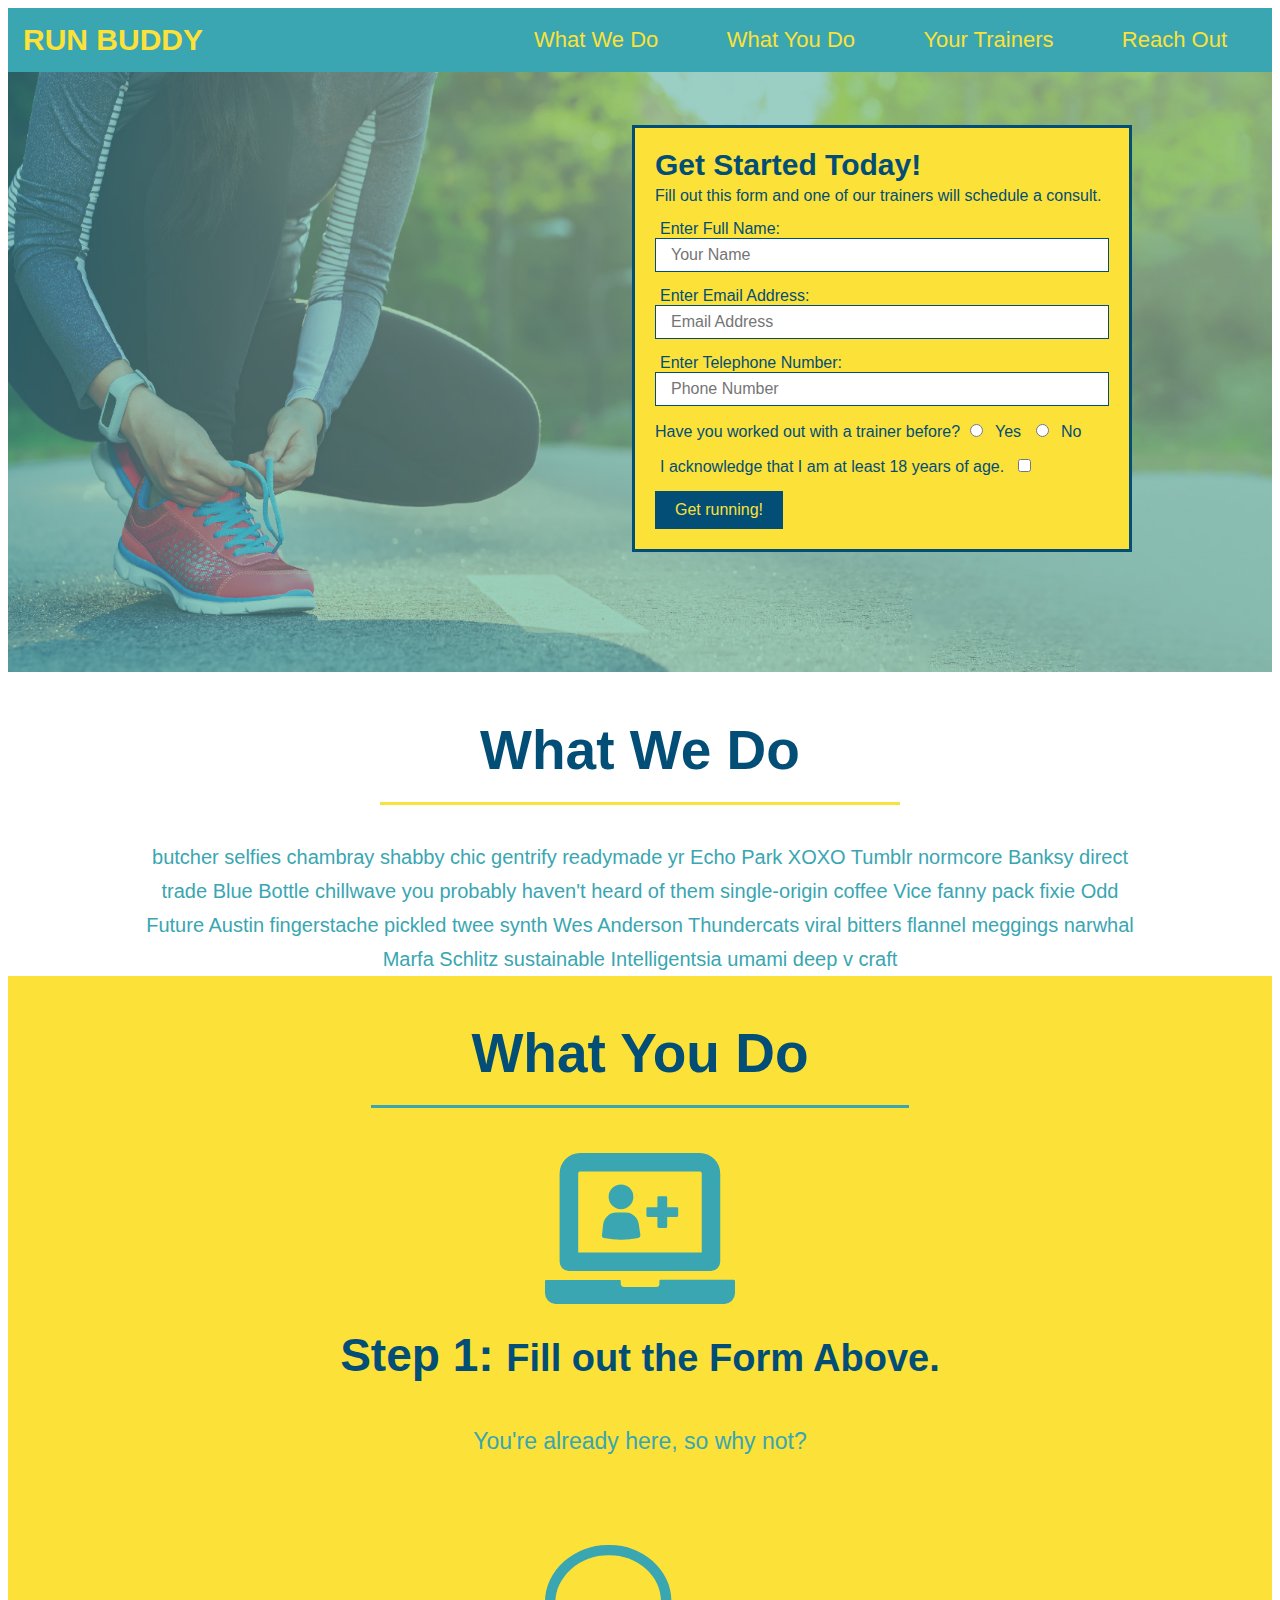
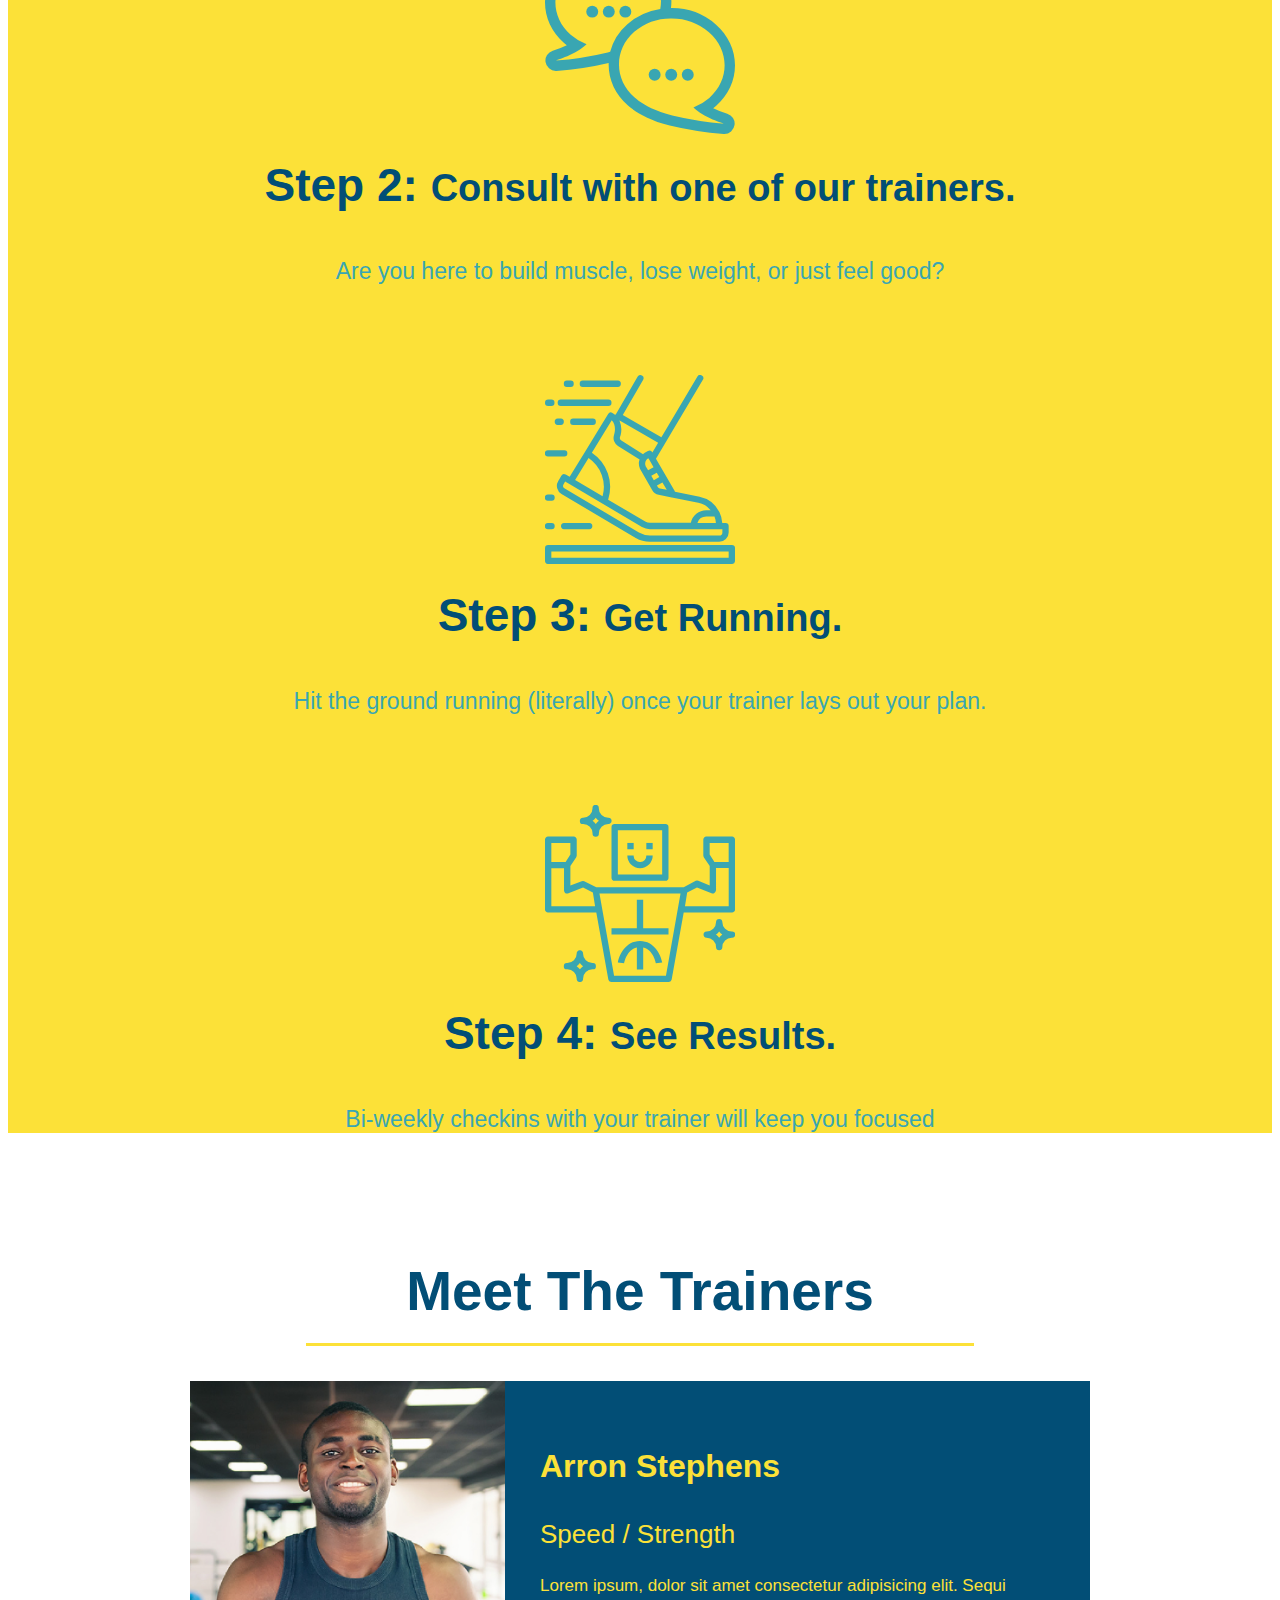
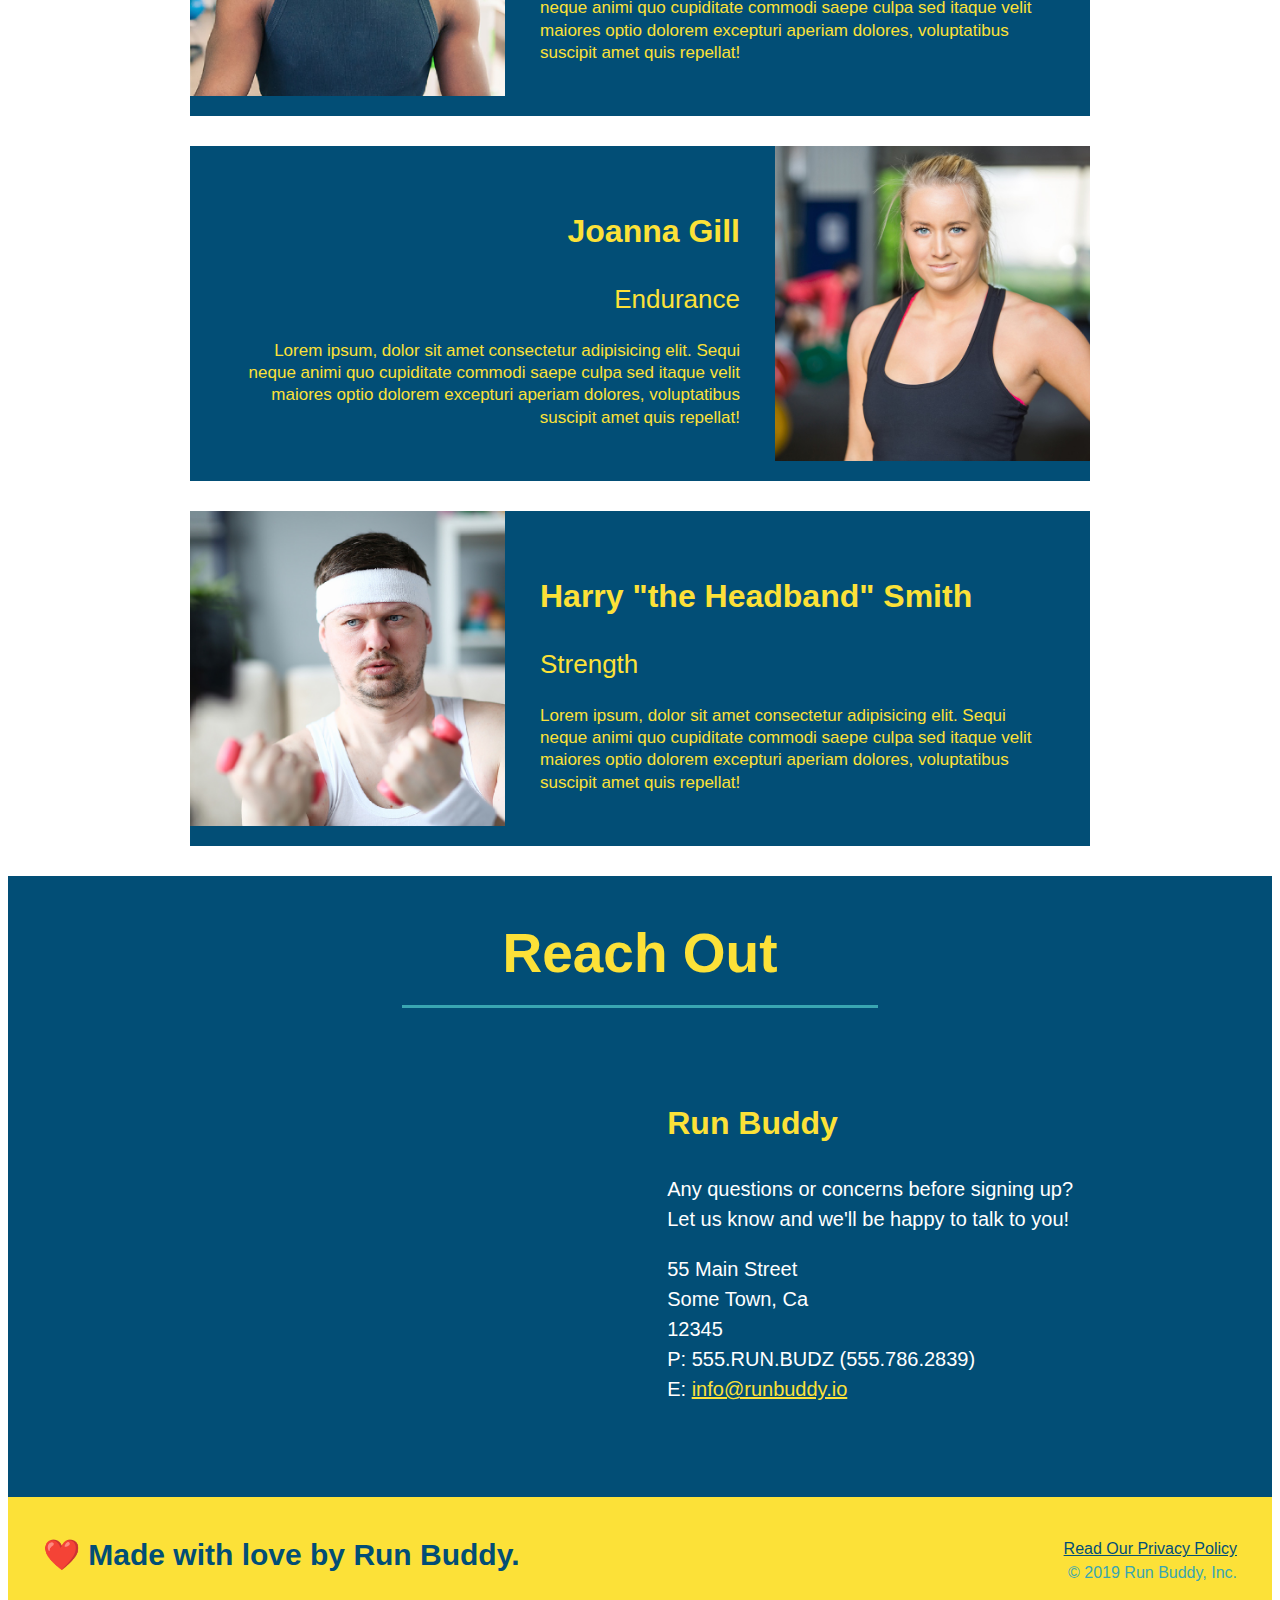
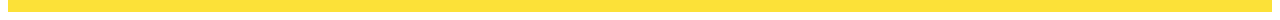
==== index.html @ fbb18bcc "privacy policy" ====
<!DOCTYPE html>
<html lang="en">
<head>
    <meta charset="UTF-8">
    <meta http-equiv="X-UA-Compatible" content="IE=edge">
    <meta name="viewport" content="width=device-width, initial-scale=1.0">
    <title>Eric's Webpage</title>
    <link rel="stylesheet" href="./assets/css/style.css" />
</head>
<body>
    <!-- navigation -->

<header>
    <a href="/"RUN BUDDY>RUN BUDDY</a>
    <nav><!-- Unordered list element -->
        <ul>
          <!-- List item element-->
          <li>
            <!-- Anchor element -->
            <a href="#what-we-do">What We Do</a>
          </li>
          <li>
            <a href="#what-you-do">What You Do</a>
          </li>
          <li>
            <a href="#your-trainers">Your Trainers</a>
          </li>
          <li>
            <a href="#reach-out">Reach Out</a>
          </li>
        </ul></nav>
  </header>
  
  <!-- hero/jumbotron -->
  <section class="hero">
    <div class="hero-form">
      <h3>Get Started Today!</h3>
      <p>Fill out this form and one of our trainers will schedule a consult.</p>
      <form>
        <label for="name">Enter Full Name:</label>
        <input type="text" placeholder="Your Name" name="name" id="name" class="form-input"/>

        <label for="email">Enter Email Address:</label>
        <input type="email" placeholder="Email Address" name="email" id="email" class="form-input"/>

        <label for="phone number">Enter Telephone Number:</label>
        <input type="tel" placeholder="Phone Number" name="phone" id="phone" class="form-input"/>
        <p>
          Have you worked out with a trainer before?
          <input type="radio" name="trainer-confirm" id="trainer-yes" />
          <label for="trainer-yes">Yes</label>
          <input type="radio" name="trainer-confirm" id="trainer-no" />
          <label for="trainer-no">No</label>
        </p>
        <p>
          <label for="checkbox">
            I acknowledge that I am at least 18 years of age.
          </label>
          <input type="checkbox" name="age-confirm" id="checkbox" />
        </p>
        <button type="submit">
          Get running!
        </button>
      </form>
    </div>
  </section>
  
  <!-- "what we do" section -->
  <section id="what-we-do" class="intro">
    <h2 class="section-title primary-border">What We Do</h2>
    <p>
      butcher selfies chambray shabby chic gentrify readymade yr Echo Park XOXO Tumblr normcore Banksy direct trade Blue Bottle chillwave you probably haven't heard of them single-origin coffee Vice fanny pack fixie Odd Future Austin fingerstache pickled twee synth Wes Anderson Thundercats viral bitters flannel meggings narwhal Marfa Schlitz sustainable Intelligentsia umami deep v craft
    </p>
  </section>
  
  <!-- "what you do" section -->
  <section id="what-you-do" class="steps">
    <h2 class="section-title secondary-border">What You Do</h2>
    <div>
      <img src="images/step-1.svg" alt=""/>
      <h3>Step 1: <span>Fill out the Form Above.</span></h3>
      <p>You're already here, so why not?</p>
    </div>
    <div>
      <img src="images/step-2.svg" alt=""/>
      <h3>Step 2: <span>Consult with one of our trainers.</span></h3>
      <p>Are you here to build muscle, lose weight, or just feel good?</p>
    </div>
    <div>
      <img src="images/step-3.svg" alt=""/>
      <h3>Step 3: <span>Get Running.</span></h3>
      <p>Hit the ground running (literally) once your trainer lays out your plan.</p>
    </div>
    <div>
      <img src="images/step-4.svg" alt=""/>
      <h3>Step 4: <span>See Results.</span></h3>
      <p>Bi-weekly checkins with your trainer will keep you focused</p>
    </div>
  </section>
  
  <!-- "meet the trainers" section -->
  <section id="your-trainers" class="trainers">
    <h2 class="section-title primary-border">
      Meet The Trainers</h2>
    <article class="trainer">
      <img src="images/trainer-1.jpg" alt="Arron Stephens in his workout clothes, ready to pump iron" />
      <div class="trainer-bio text-left">
        <h3>Arron Stephens</h3>
        <h4>Speed / Strength</h4>
        <p>
          Lorem ipsum, dolor sit amet consectetur adipisicing elit. Sequi neque animi quo cupiditate commodi saepe culpa sed
      itaque velit maiores optio dolorem excepturi aperiam dolores, voluptatibus suscipit amet quis repellat!
        </p>
      </div>
    </article>
    <article class="trainer">
      <div class="trainer-bio text-right">
        <h3>Joanna Gill</h3>
        <h4>Endurance</h4>
        <p>
          Lorem ipsum, dolor sit amet consectetur adipisicing elit. Sequi neque animi quo cupiditate commodi saepe culpa sed
      itaque velit maiores optio dolorem excepturi aperiam dolores, voluptatibus suscipit amet quis repellat!
        </p>
      </div>
      <img src="images/trainer-2.jpg" alt="Joanna Gill cooling off after a workout" />
    </article>
    <article class="trainer">
      <img src="images/trainer-3.jpg" alt="Harry Smith wearing a headband and lifting comically small pink weights" />
      <div class="trainer-bio text-left">
      <h3>Harry "the Headband" Smith</h3>
      <h4>Strength</h4>
      <p>
        Lorem ipsum, dolor sit amet consectetur adipisicing elit. Sequi neque animi quo cupiditate commodi saepe culpa sed
      itaque velit maiores optio dolorem excepturi aperiam dolores, voluptatibus suscipit amet quis repellat!
      </p>
      </div>
    </article>
  </section>
  
  <!-- "reach out" section -->
  <section id="reach-out" class="contact">
    <h2 class="section-title secondary-border">Reach Out</h2>
    <div class="contact-info">
      <iframe src="https://www.google.com/maps/embed?pb=!1m18!1m12!1m3!1d3504.276424133802!2d-81.20638309999997!3d28.561461000000005!2m3!1f0!2f0!3f0!3m2!1i1024!2i768!4f13.1!3m3!1m2!1s0x88e767cd6a13a833%3A0x31d372b632e8027b!2s1300%20Alana%20Dr%2C%20Orlando%2C%20FL%2032828!5e0!3m2!1sen!2sus!4v1624407797059!5m2!1sen!2sus" width="400" height="400" style="border:0;" allowfullscreen="" loading="lazy"></iframe>
      <div>
        <h3>Run Buddy</h3>
        <p>Any questions or concerns before signing up?
          <br />
        Let us know and we'll be happy to talk to you!
        </p>
        <address>
          55 Main Street <br />
          Some Town, Ca <br />
          12345 <br />
          P: 555.RUN.BUDZ (555.786.2839)<br />
          E: <a href="mailto:info@runbuddy.io">info@runbuddy.io</a>
          <br />
        </address>
      </div>
    </div>
  </section>
  
  <!-- footer -->
  <footer>
    <h2>❤️ Made with love by Run Buddy.</h2>
    <div>
      <a href="./privacy-policy.html">Read Our Privacy Policy</a><br />
      &copy; 2019 Run Buddy, Inc.
    </div>
  </footer>
</body>
</html>
---- assets/css/style.css ----
* {
  margin 0;
  padding 0;
  box-sizing: border-box; 
}
body {
    /* more on this crazy alphanumerical value in a minute! */
    color: #39a6b2;
    font-family: Helvetica, Arial, sans-serif;
  }
  header {
    background-color: #39a6b2;
    font-weight: bold;
    padding: 15px;
    font-size: 30px;
  }
  header h1 {
    font-weight: bold;
    font-size: 36px;
    color: #fce138;
    margin: 0;
    display: inline;
  }
  
  header a {
    text-decoration: none;
    color: #fce138;
  }
  header nav {
    float: right;
    margin: -33px 0;
    font-weight: lighter;
  }
  header nav ul li {
    display: inline;
  }
  header nav ul li a {
    margin: 0 30px;
    font-weight: lighter;
    font-size: 22px;
  }
  footer {
    background: #fce138;
    width: 100%;
    padding: 40px 35px;
  }
  footer h2 {
    display: inline;
    color: #024e76;
    font-size: 30px;
    margin 0;
  }
  footer div {
    float: right;
    line-height: 1.5;
    text-align: right;
  }
  footer a{
    color: #024e76
  }
  .hero {
    background-image: url("../../images/hero-bg.jpeg");
    height: 600px;
    background-size: cover;
    background-position: center;
    position: relative;
  }
  .hero-secondary {
    margin: 20px;
    background-color: black;
    font-size: 20px;
    color: red;
  }
  .hero-form {
    background-color: #fce138;
    padding: 20px;
    width: 500px;
    color: #024e76;
    border-style: solid;
    border-width: 3px;
    border-color: #024e76;
    position: absolute;
    bottom: 120px;
    right: 140px;
  }
  .hero-form h3 {
    font-size: 30px;
    margin: 0;
  }
  .hero-form p {
    margin: 5px 0 15px 0;
  }
  .form-input {
    border: 1px solid #024e76;
    display: block;
    padding: 7px 15px;
    font-size: 16px;
    color: #024e76;
    width: 100%;
    margin-bottom: 15px;
  }
  .hero-form label {
    margin: 0 5px;
  }
  .hero-form button {
    color: #fce138;
    background-color: #024e76;
    border: none;
    padding: 10px 20px;
    font-size: 16px;
  }
  .intro {
    text-align: center;
  }
  
  .intro p {
    margin: 0 auto;
    line-height: 1.7;
    color: #39a6b2;
    width: 80%;
    font-size: 20px;
  }
  .steps { 
    background: #fce138;
    text-align: center;
  }
  
  .section-title {
    font-size: 55px;
    color: #024e76;
    margin-bottom: 35px;
    padding: 0 100px 20px 100px;
    display: inline-block;
    border-bottom: 3px solid;
  }
  
  .primary-border {
    border-color: #fce138;
  }
  
  .secondary-border {
    border-color: #39a6b2;
    
  }
  .steps div {
    margin-bottom: 80px;
  }
  .steps img {
    width: 15%;
    margin: 10px 0;
  }
  .steps h3 {
    color: #024e76;
    font-size: 46px;
    margin-top: 10px;
  }
  .steps p {
    color: #39a6b2;
    font-size: 23px;
  }
  .steps span {
    font-size: 38px;
  }
  .trainers {
    text-align: center;
  }
  .trainer {
    width: 900px;
    background: #024e76;
    color: #fce138;
    overflow: auto;
    margin: 0 auto 30px auto;
  }
  .trainer img {
    width: 35%;
    float:left;
  }
  .trainer-bio {
    padding: 35px;
    float: left;
    width: 65%;
  }
  .text-left {
    text-align: left;
  }
  .text-right {
    text-align: right;
  }
  .trainer-bio h3 {
    font-size: 32px;
    margin-bottom: 8px;
  }
  .trainer-bio h4 {
    font-weight: lighter;
    font-size: 26px;
    margin-bottom: 25px;
  }
  .trainer-bio p {
    font-size: 17px;
    line-height: 1.3;
  }
  .contact {
    background-color: #024e76;
    text-align: center;
    padding-bottom: 50px;
    
  }
  .contact h2 {
    color:#fce138;
  }
  .contact-info iframe {
    width: 400px;
    height: 400px;
  }
  .contact-info div {
    width: 410px;
    display: inline-block;
    vertical-align: top;
    text-align: left;
    margin: 30px 0 0 60px;
    color: white;
  }
  .contact-info h3 {
    color: #fce138;
    font-size: 32px;
  }
  .contact-info p, .contact-info address {
    margin: 20px 0;
    line-height: 1.5;
    font-size: 20px;
    font-style: normal;
  }
  .contact-info a {
    color:#fce138
  }
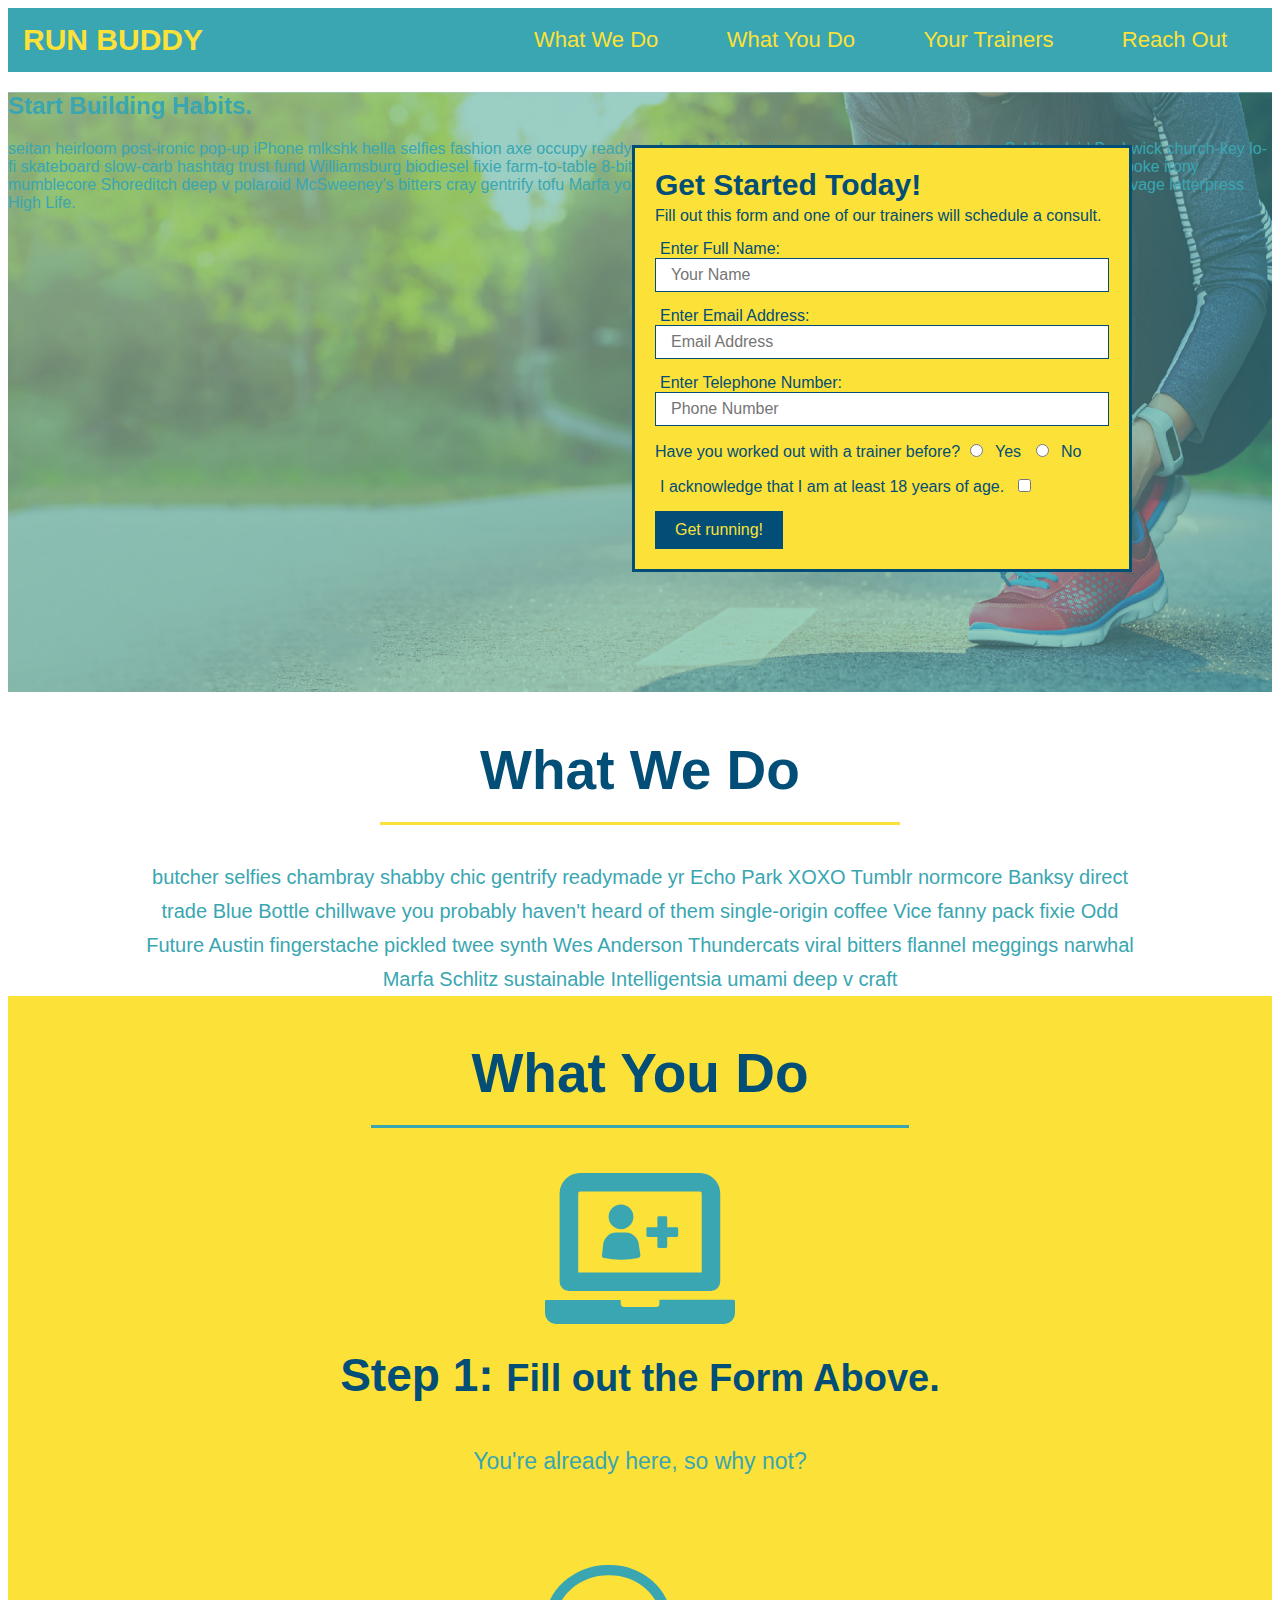
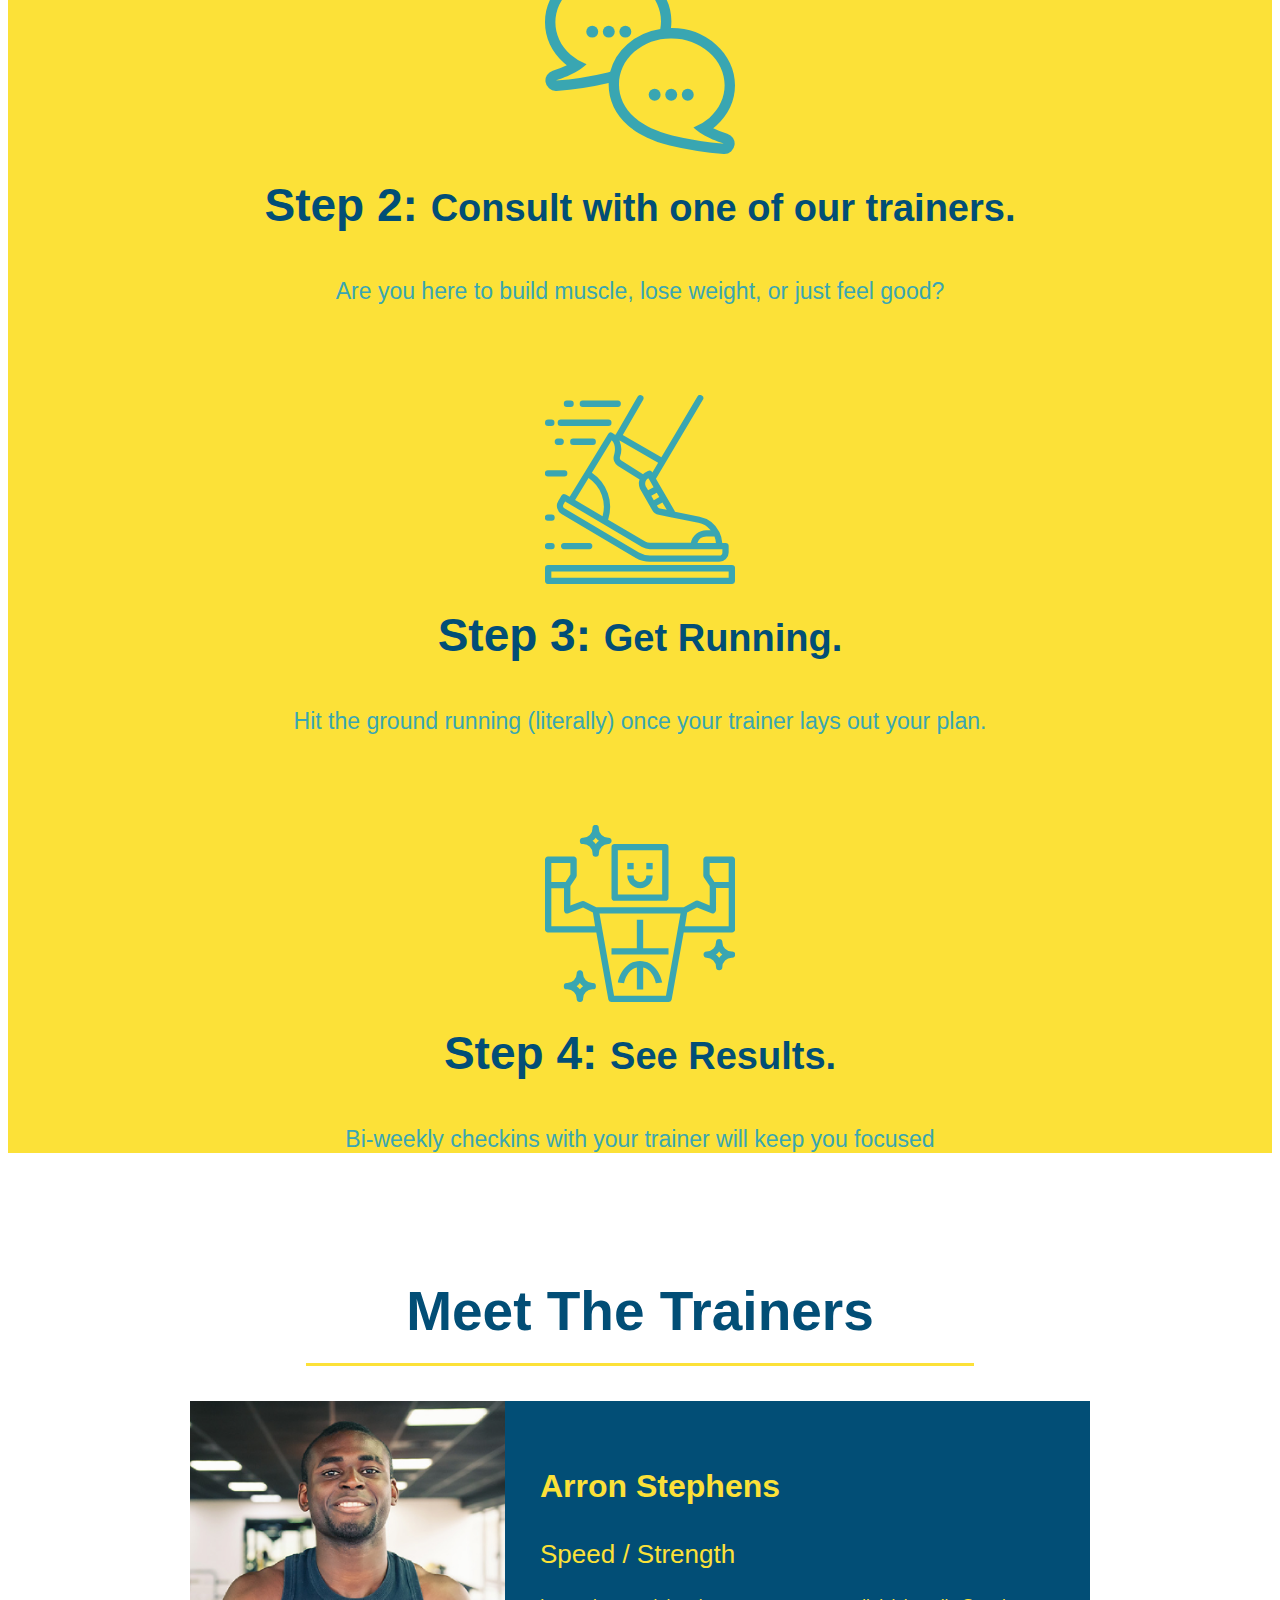
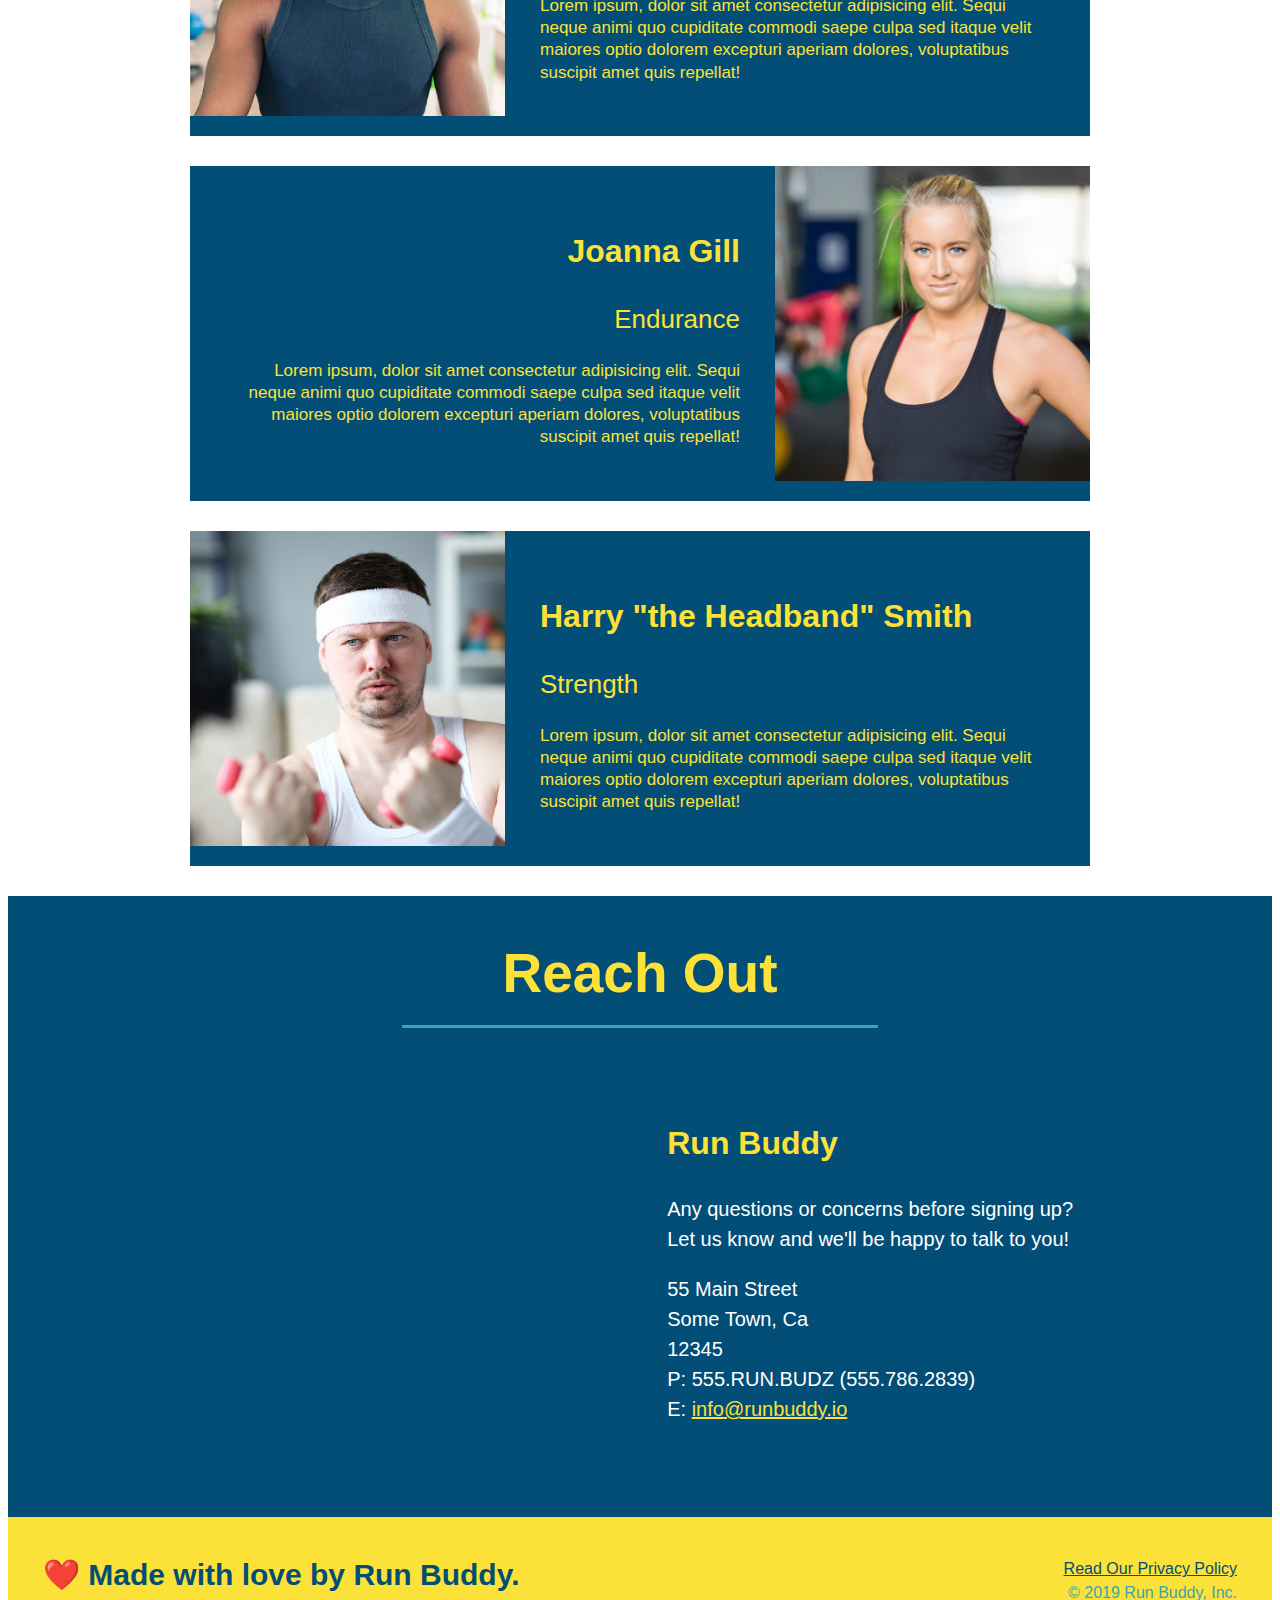
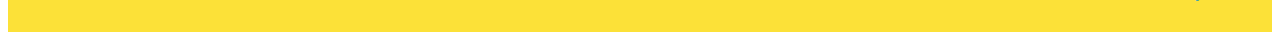
==== commit 33ae15bb: "add content to hero, replace image" ====
--- a/index.html
+++ b/index.html
@@ -33,6 +33,11 @@
   
   <!-- hero/jumbotron -->
   <section class="hero">
+    <div>
+      <h2>Start Building Habits.</h2>
+      <p>seitan heirloom post-ironic pop-up iPhone mlkshk hella selfies fashion axe occupy readymade put a bird on it messenger bag Wes Anderson Schlitz plaid Bushwick church-key lo-fi skateboard slow-carb hashtag trust fund Williamsburg biodiesel fixie farm-to-table 8-bit banjo XOXO Banksy chillwave bicycle rights retro cliche tattooed bespoke irony mumblecore Shoreditch deep v polaroid McSweeney's bitters cray gentrify tofu Marfa you probably haven't heard of them yr banh mi asymmetrical art party selvage letterpress High Life.</p>
+    </div>
+
     <div class="hero-form">
       <h3>Get Started Today!</h3>
       <p>Fill out this form and one of our trainers will schedule a consult.</p>
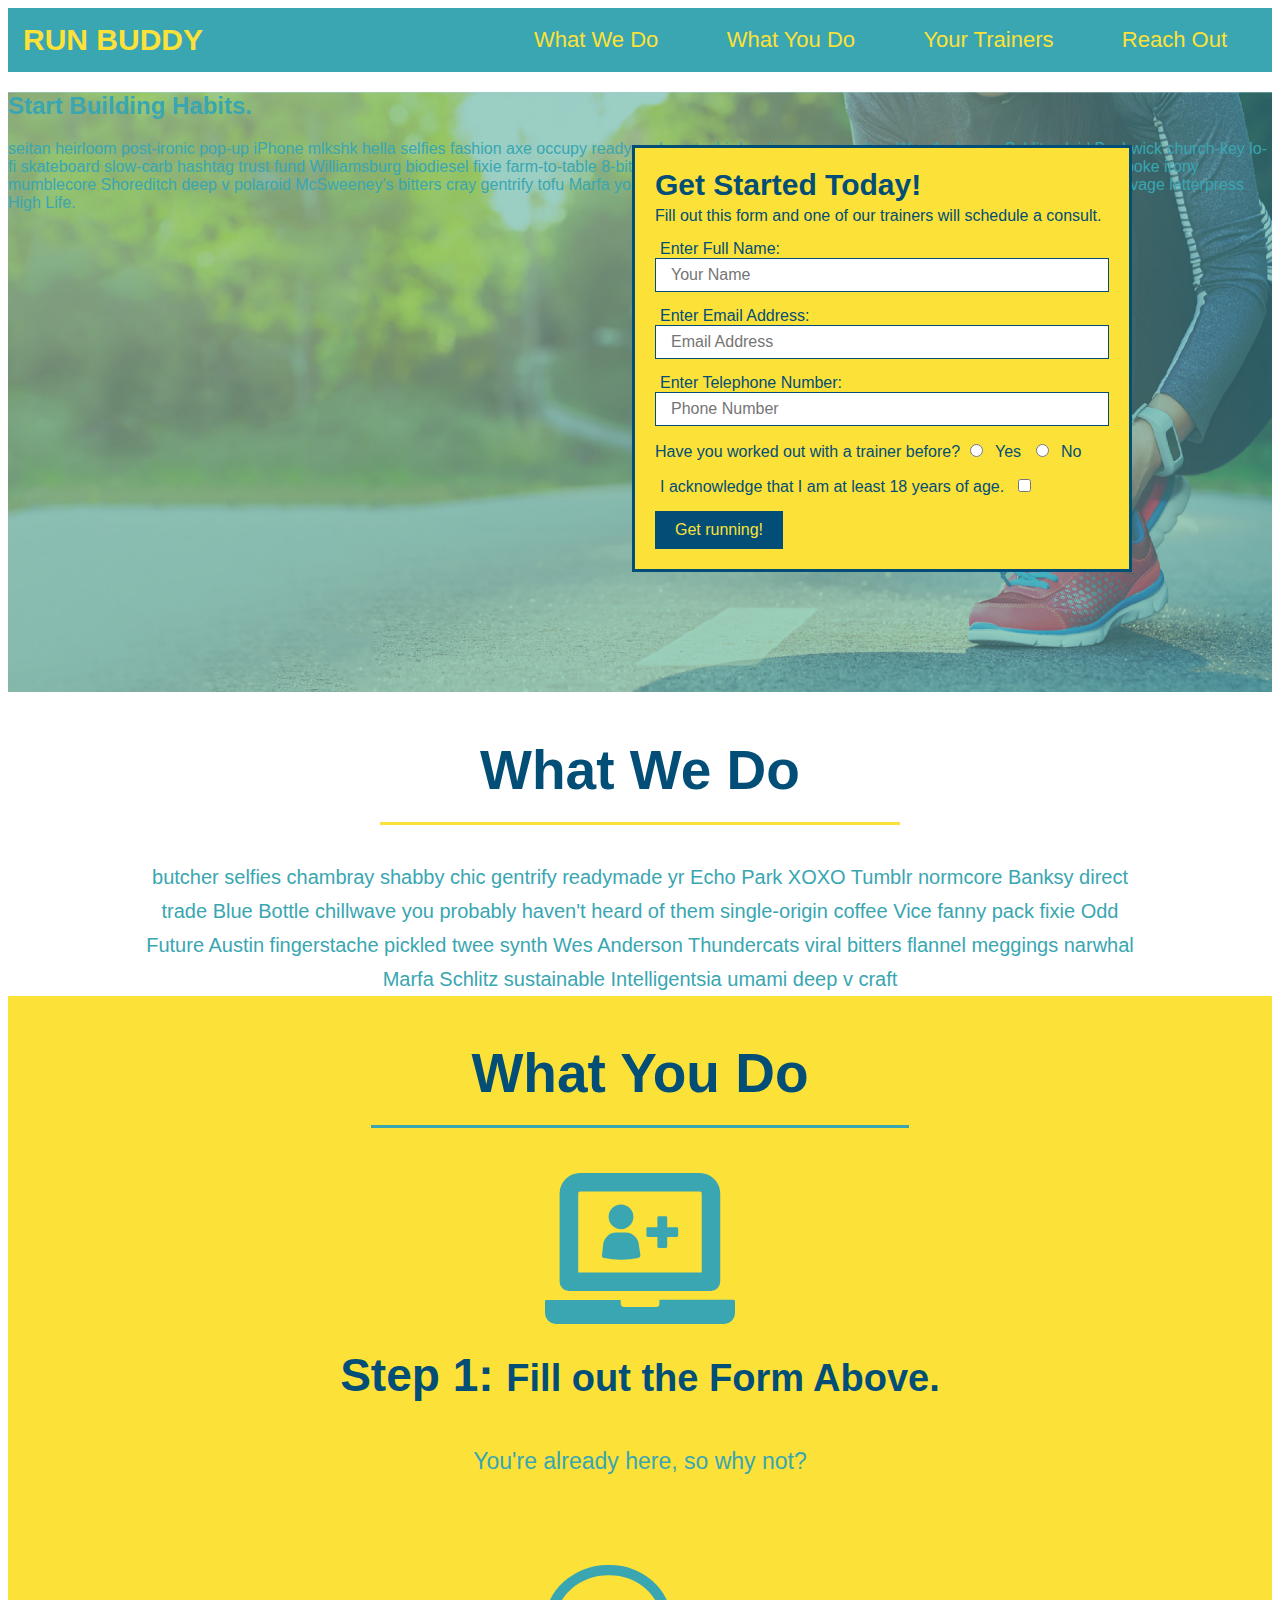
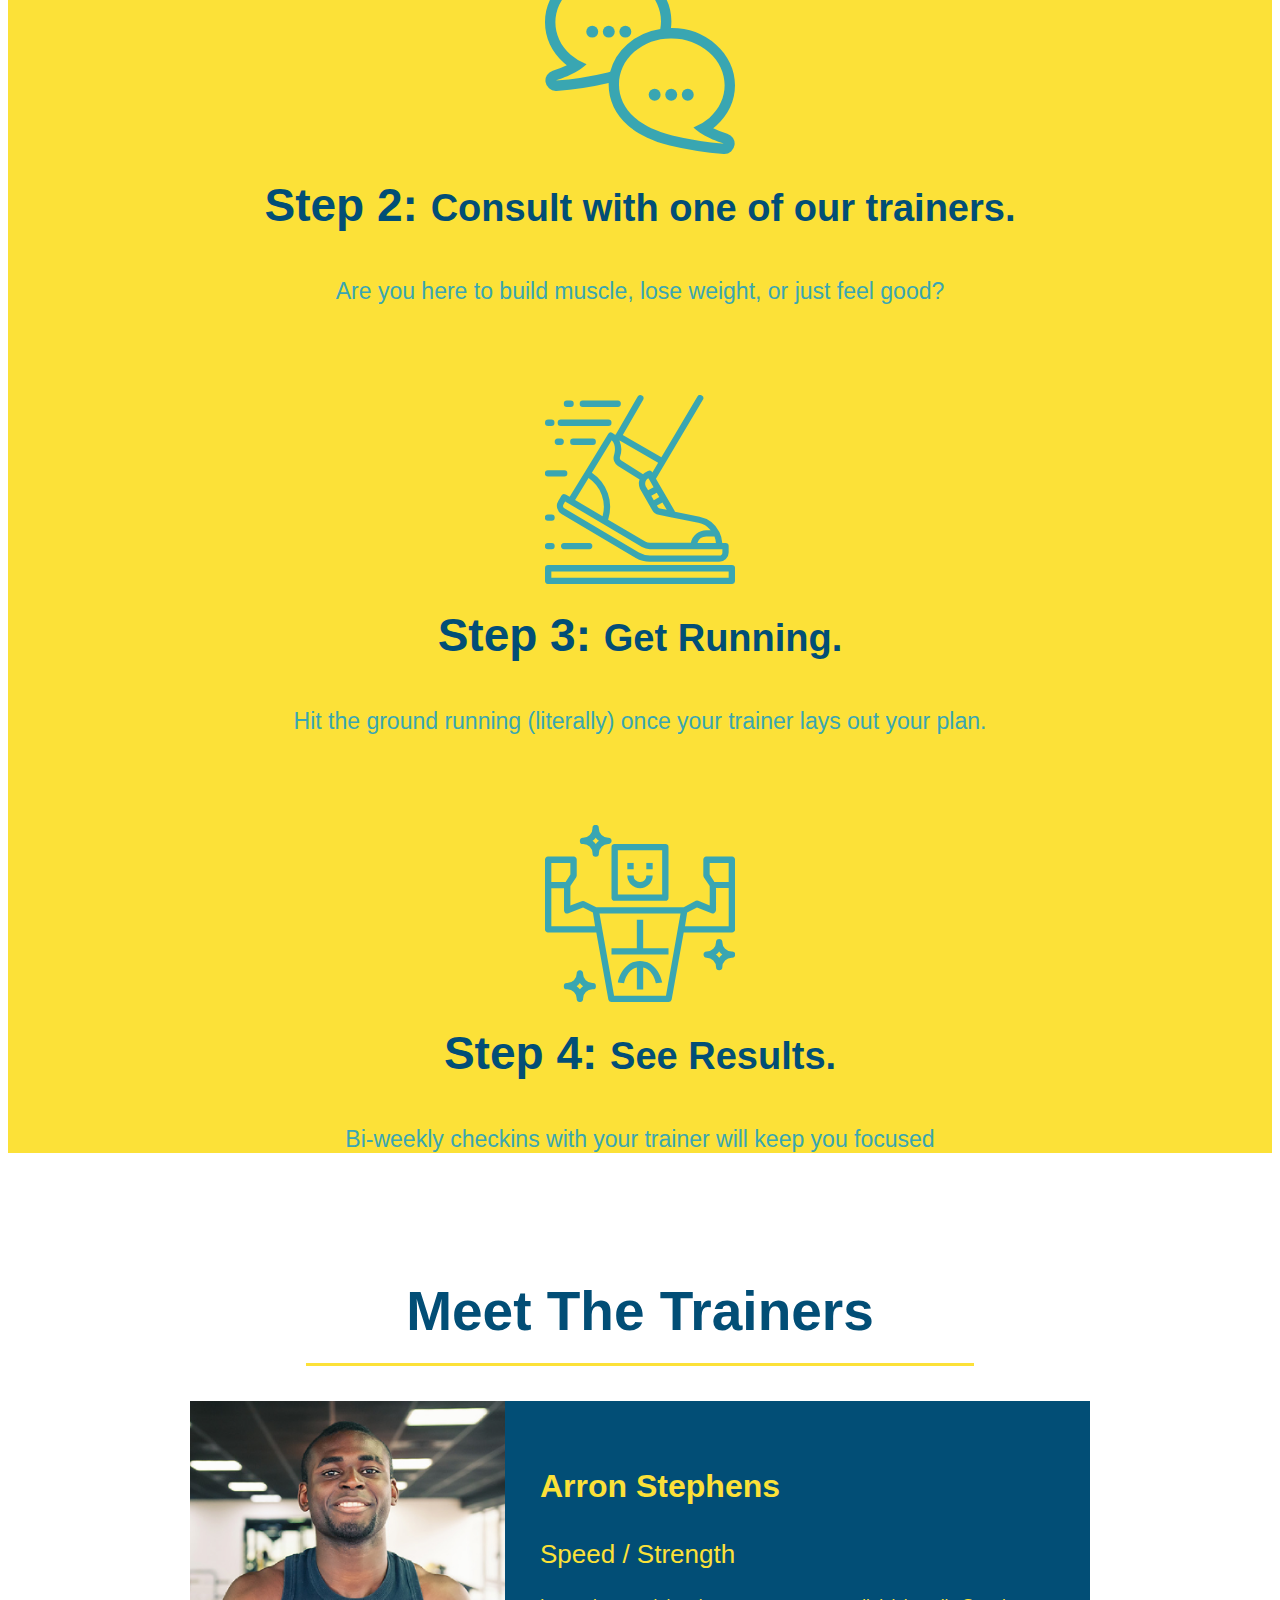
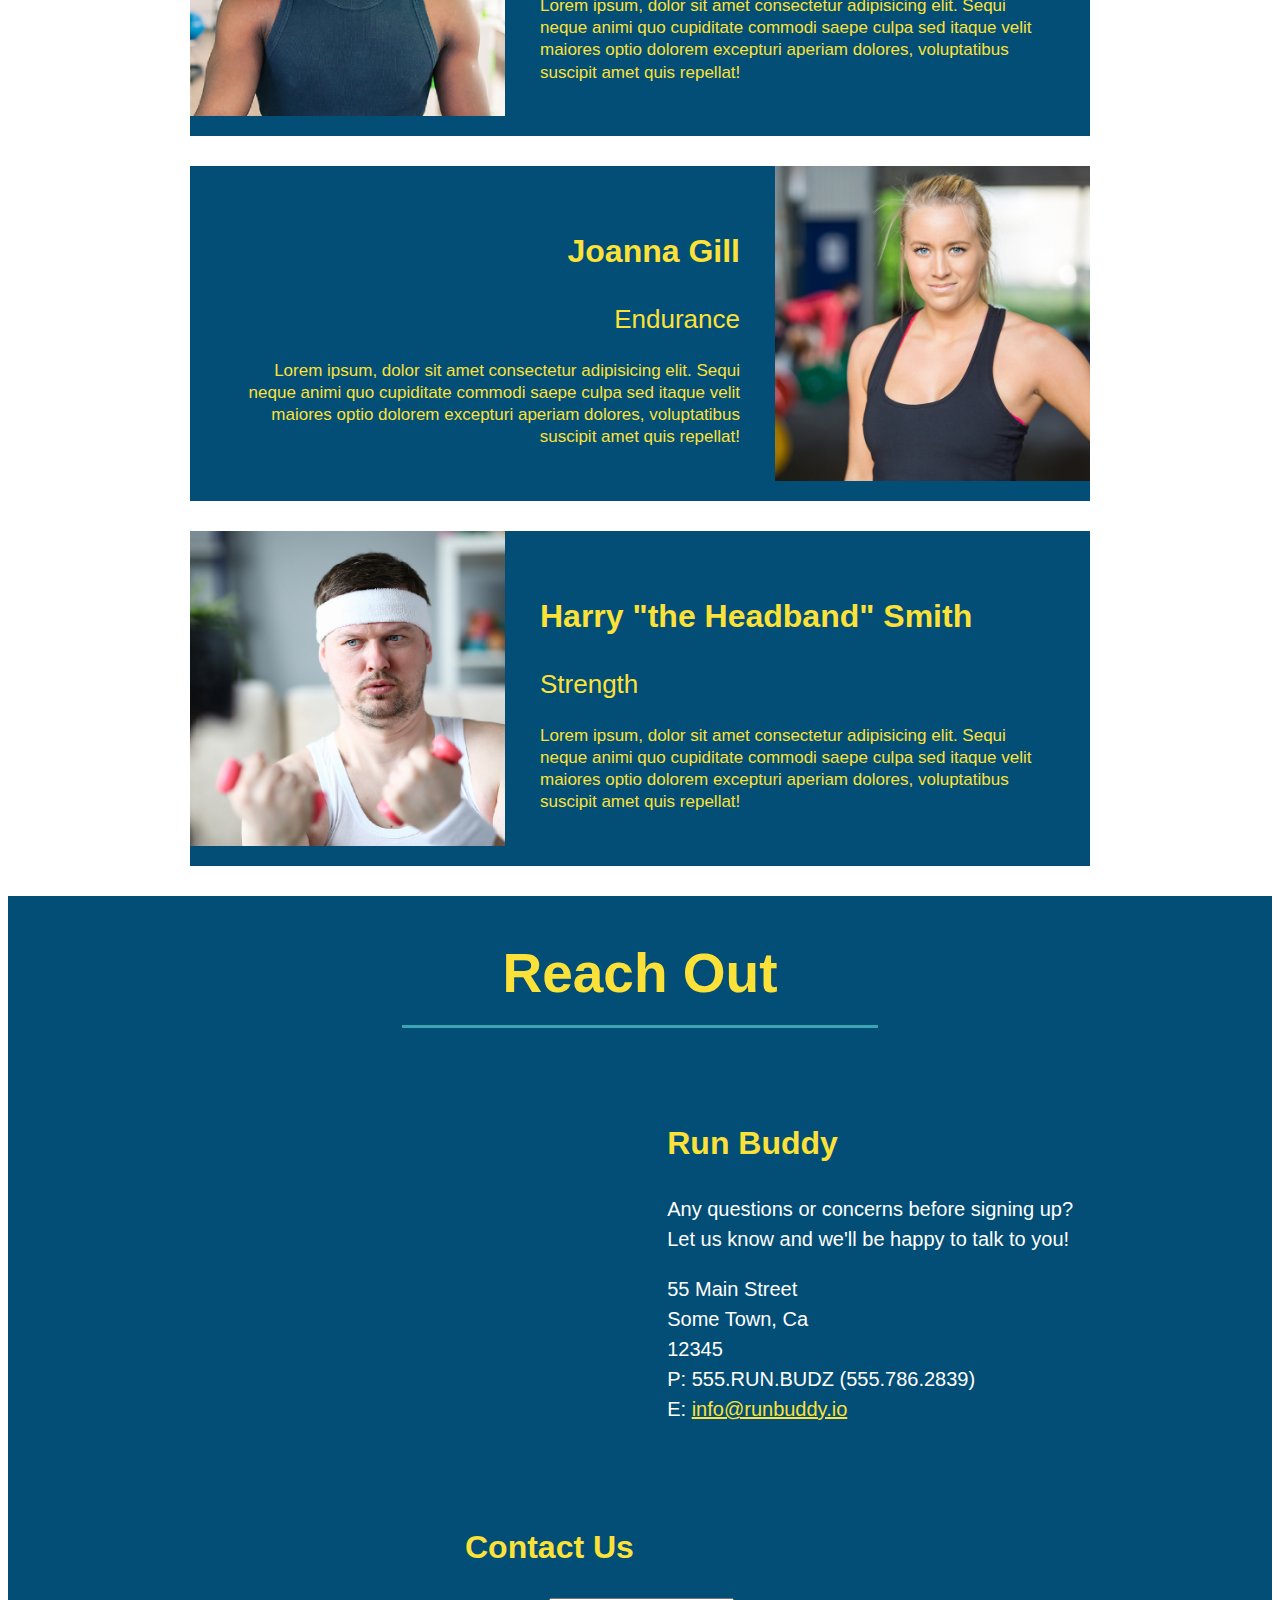
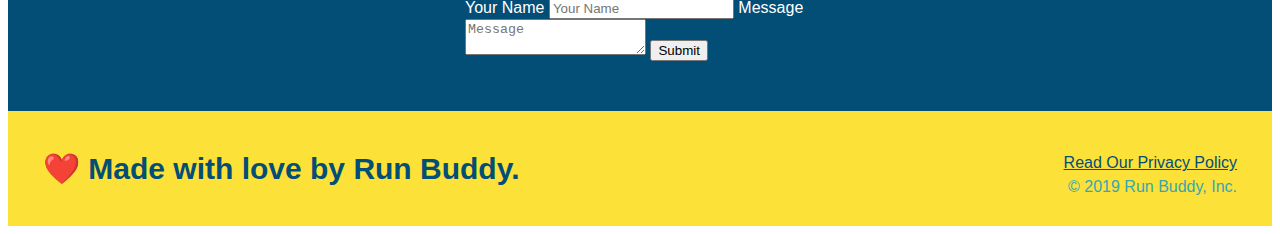
==== commit 675f4587: "add contact form" ====
--- a/index.html
+++ b/index.html
@@ -162,6 +162,16 @@
           <br />
         </address>
       </div>
+      <div class="contact-form">
+        <h3>Contact Us</h3>
+        <form>
+          <label for="contact-name">Your Name</label>
+          <input type="text" id="contact-name" placeholder="Your Name" />
+          <label for="contact-message">Message</label>
+          <textarea id="contact-message" placeholder="Message"></textarea>
+          <button type="submit">Submit</button>
+        </form>
+      </div>
     </div>
   </section>
   
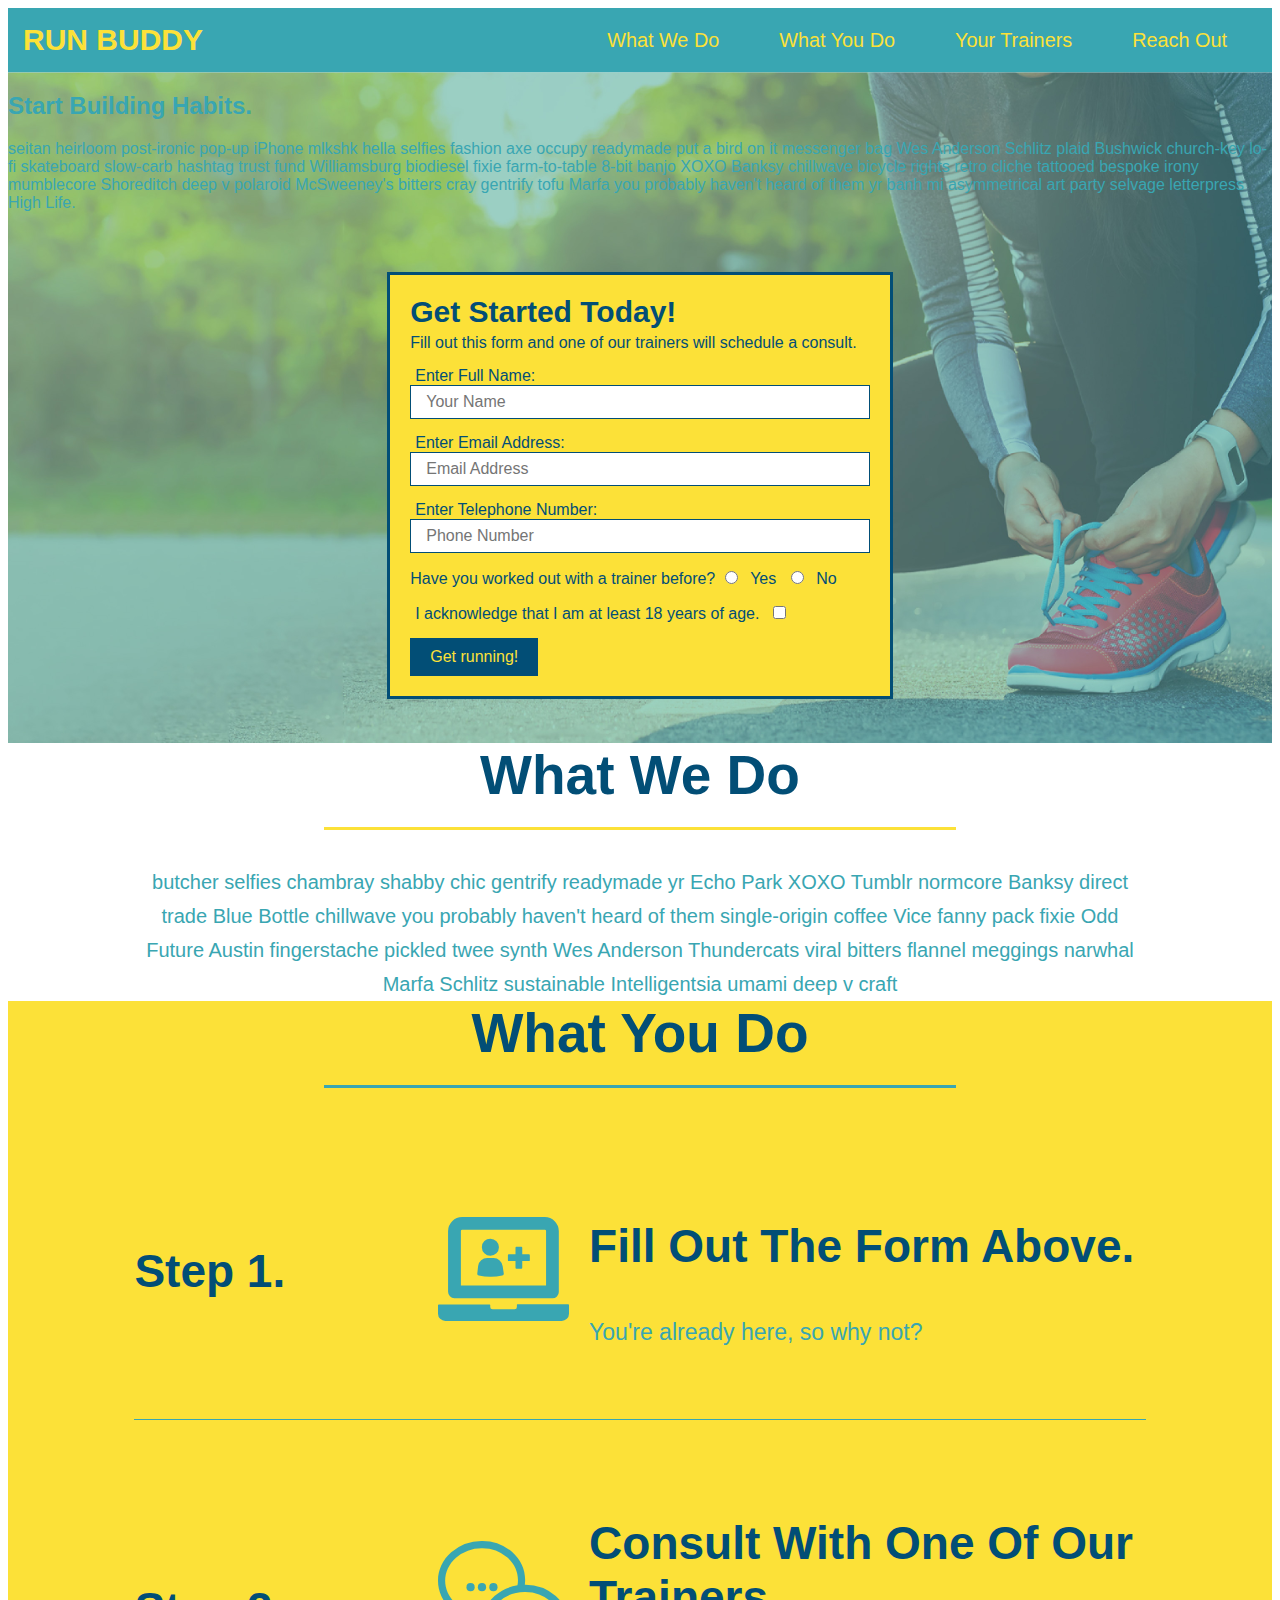
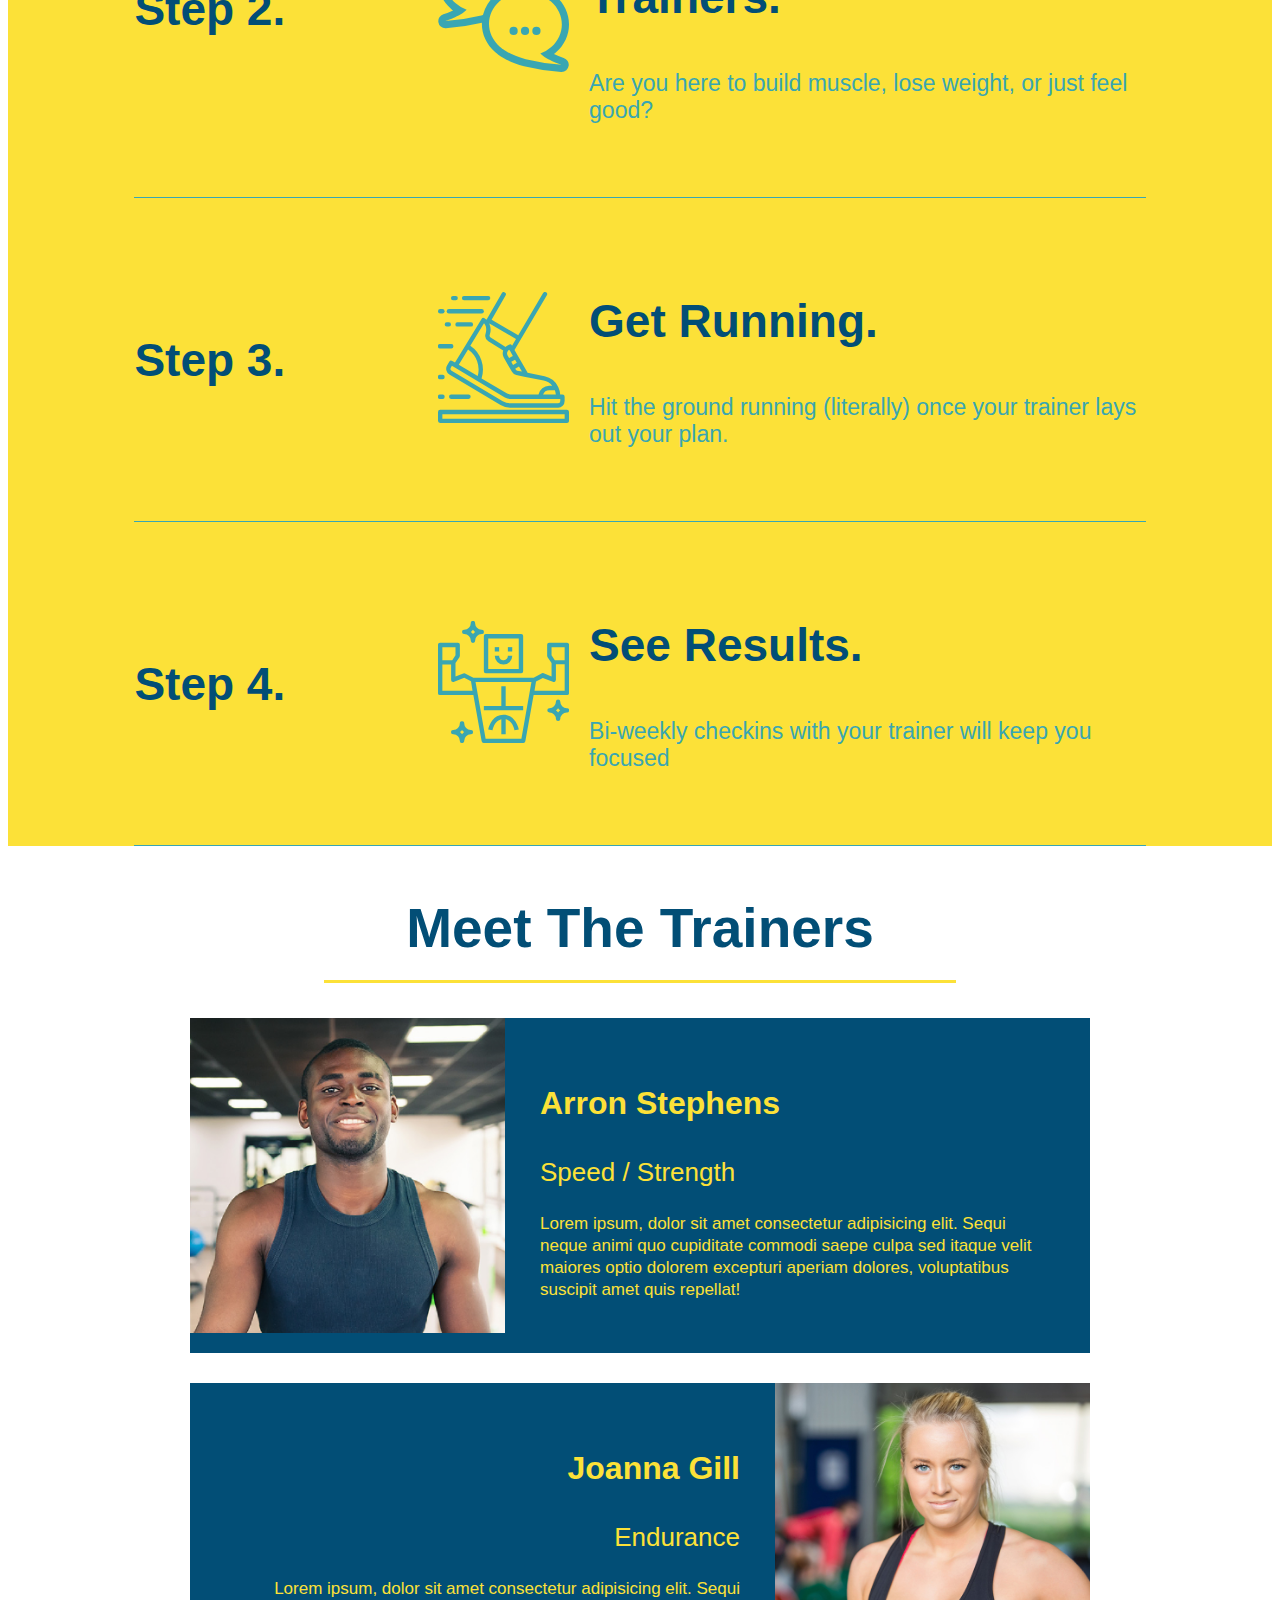
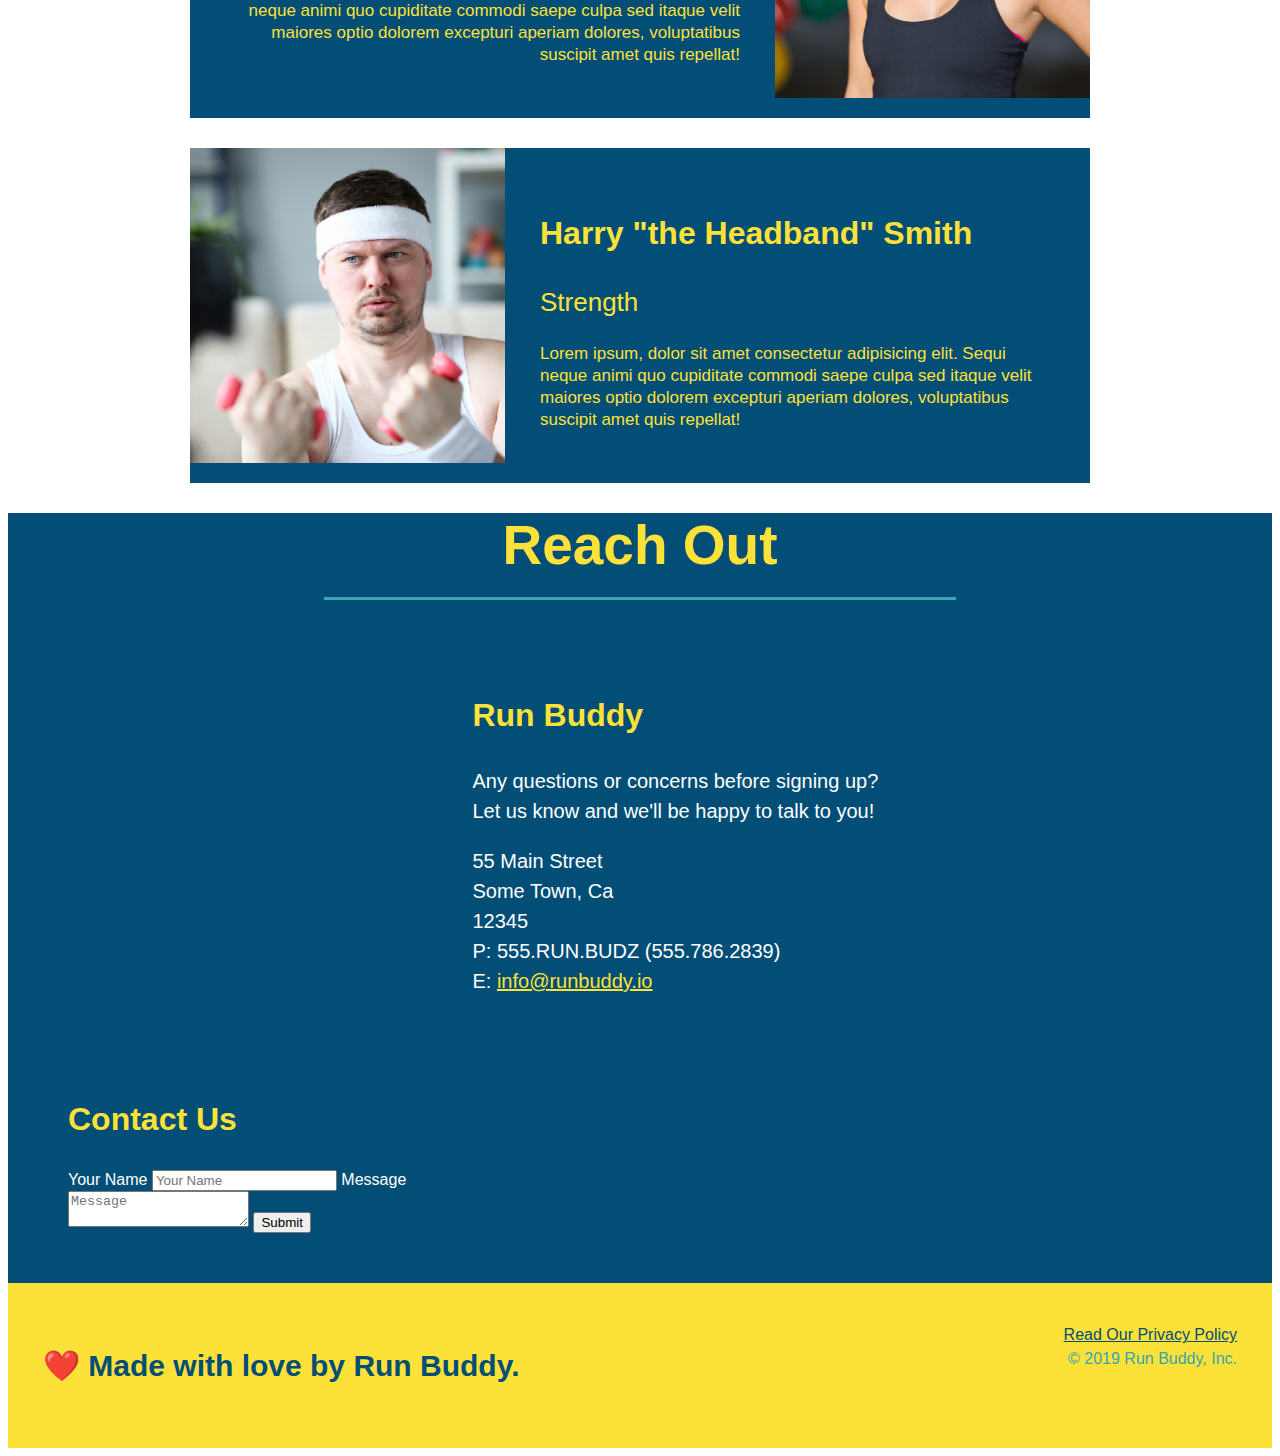
==== commit ea03c6b2: "add flexbox to the steps" ====
--- a/index.html
+++ b/index.html
@@ -72,41 +72,77 @@
   
   <!-- "what we do" section -->
   <section id="what-we-do" class="intro">
-    <h2 class="section-title primary-border">What We Do</h2>
-    <p>
-      butcher selfies chambray shabby chic gentrify readymade yr Echo Park XOXO Tumblr normcore Banksy direct trade Blue Bottle chillwave you probably haven't heard of them single-origin coffee Vice fanny pack fixie Odd Future Austin fingerstache pickled twee synth Wes Anderson Thundercats viral bitters flannel meggings narwhal Marfa Schlitz sustainable Intelligentsia umami deep v craft
-    </p>
+    <div class="flex-row">
+      <h2 class="section-title primary-border">What We Do</h2>
+    </div>
+    <div class="flex-row">
+      <p>
+        butcher selfies chambray shabby chic gentrify readymade yr Echo Park XOXO Tumblr normcore Banksy direct trade Blue Bottle chillwave you probably haven't heard of them single-origin coffee Vice fanny pack fixie Odd Future Austin fingerstache pickled twee synth Wes Anderson Thundercats viral bitters flannel meggings narwhal Marfa Schlitz sustainable Intelligentsia umami deep v craft
+      </p>
+    </div>
   </section>
   
   <!-- "what you do" section -->
   <section id="what-you-do" class="steps">
-    <h2 class="section-title secondary-border">What You Do</h2>
-    <div>
-      <img src="images/step-1.svg" alt=""/>
-      <h3>Step 1: <span>Fill out the Form Above.</span></h3>
-      <p>You're already here, so why not?</p>
-    </div>
-    <div>
-      <img src="images/step-2.svg" alt=""/>
-      <h3>Step 2: <span>Consult with one of our trainers.</span></h3>
-      <p>Are you here to build muscle, lose weight, or just feel good?</p>
-    </div>
-    <div>
-      <img src="images/step-3.svg" alt=""/>
-      <h3>Step 3: <span>Get Running.</span></h3>
-      <p>Hit the ground running (literally) once your trainer lays out your plan.</p>
-    </div>
-    <div>
-      <img src="images/step-4.svg" alt=""/>
-      <h3>Step 4: <span>See Results.</span></h3>
-      <p>Bi-weekly checkins with your trainer will keep you focused</p>
+    <div class="flex-row">
+      <h2 class="section-title secondary-border">What You Do</h2>
+    </div>
+    <div class="step">
+      <h3>Step 1.</h3>
+      <div class="step-info">
+        <div class="step-img">
+          <img src="images/step-1.svg" alt="" />
+        </div>
+        <div class="step-text">
+          <h3>Fill Out The Form Above.</h3>
+          <p>You're already here, so why not?</p>
+        </div>
+      </div>
+    </div>
+    <div class="step">
+      <h3>Step 2.</h3>
+      <div class="step-info">
+        <div class="step-img">
+          <img src="images/step-2.svg">
+        </div>
+        <div class="step-text">
+          <h3>Consult With One Of Our Trainers.</h3>
+          <p>Are you here to build muscle, lose weight, or just feel good?</p>
+        </div>
+      </div>
+    </div>
+    <div class="step">
+      <h3>Step 3.</h3>
+      <div class="step-info">
+        <div class="step-img">
+          <img src="images/step-3.svg">
+        </div>
+        <div class="step-text">
+          <h3>Get Running.</h3>
+          <p>Hit the ground running (literally) once your trainer lays out your plan.</p>
+      </div>
+    </div>
+    </div>
+    <div class="step">
+      <h3>Step 4.</h3>
+      <div class="step-info">
+        <div class="step-img">
+          <img src="images/step-4.svg">
+        </div>
+        <div class="step-text">
+          <h3>See Results.</h3>
+          <p>Bi-weekly checkins with your trainer will keep you focused</p>
+        </div>
+      </div>
     </div>
   </section>
   
   <!-- "meet the trainers" section -->
   <section id="your-trainers" class="trainers">
-    <h2 class="section-title primary-border">
+    <div class="flex-row">
+      <h2 class="section-title primary-border">
       Meet The Trainers</h2>
+    </div>
     <article class="trainer">
       <img src="images/trainer-1.jpg" alt="Arron Stephens in his workout clothes, ready to pump iron" />
       <div class="trainer-bio text-left">
@@ -144,7 +180,9 @@
   
   <!-- "reach out" section -->
   <section id="reach-out" class="contact">
-    <h2 class="section-title secondary-border">Reach Out</h2>
+    <div class="flex-row">
+      <h2 class="section-title secondary-border">Reach Out</h2>
+    </div>
     <div class="contact-info">
       <iframe src="https://www.google.com/maps/embed?pb=!1m18!1m12!1m3!1d3504.276424133802!2d-81.20638309999997!3d28.561461000000005!2m3!1f0!2f0!3f0!3m2!1i1024!2i768!4f13.1!3m3!1m2!1s0x88e767cd6a13a833%3A0x31d372b632e8027b!2s1300%20Alana%20Dr%2C%20Orlando%2C%20FL%2032828!5e0!3m2!1sen!2sus!4v1624407797059!5m2!1sen!2sus" width="400" height="400" style="border:0;" allowfullscreen="" loading="lazy"></iframe>
       <div>
--- a/assets/css/style.css
+++ b/assets/css/style.css
@@ -13,13 +13,15 @@
     font-weight: bold;
     padding: 15px;
     font-size: 30px;
+    display: flex;
+    justify-content: space-between;
+    flex-wrap: wrap;
   }
   header h1 {
     font-weight: bold;
     font-size: 36px;
     color: #fce138;
     margin: 0;
-    display: inline;
   }
   
   header a {
@@ -27,31 +29,34 @@
     color: #fce138;
   }
   header nav {
-    float: right;
     margin: -33px 0;
-    font-weight: lighter;
-  }
-  header nav ul li {
-    display: inline;
+  }
+  header nav ul {
+    display: flex;
+    flex-wrap: wrap;
+    justify-content: space-between;
+    align-items: center;
+    list-style: none;
   }
   header nav ul li a {
     margin: 0 30px;
     font-weight: lighter;
-    font-size: 22px;
+    font-size: 1.55vw;
   }
   footer {
+    display: flex;
+    justify-content: space-between;
+    flex-wrap: wrap;
     background: #fce138;
     width: 100%;
     padding: 40px 35px;
   }
   footer h2 {
-    display: inline;
     color: #024e76;
     font-size: 30px;
     margin 0;
   }
   footer div {
-    float: right;
     line-height: 1.5;
     text-align: right;
   }
@@ -60,10 +65,24 @@
   }
   .hero {
     background-image: url("../../images/hero-bg.jpeg");
-    height: 600px;
     background-size: cover;
     background-position: center;
-    position: relative;
+    display: flex;
+    justify-content: center;
+    flex-wrap: wrap;
+  }
+  .hero-cta {
+    width: 35%;
+    text-align: right;
+    margin: 3.5%;
+    color: #fff;
+    font-size: 18px;
+    line-height: 1.3;
+  }
+  .hero-cta h2 {
+    font-style: italic;
+    font-size: 55px;
+    color: #fce138;
   }
   .hero-secondary {
     margin: 20px;
@@ -74,14 +93,12 @@
   .hero-form {
     background-color: #fce138;
     padding: 20px;
-    width: 500px;
     color: #024e76;
     border-style: solid;
     border-width: 3px;
     border-color: #024e76;
-    position: absolute;
-    bottom: 120px;
-    right: 140px;
+    width: 40%;
+    margin: 3.5%;
   }
   .hero-form h3 {
     font-size: 30px;
@@ -109,29 +126,26 @@
     padding: 10px 20px;
     font-size: 16px;
   }
-  .intro {
-    text-align: center;
-  }
-  
   .intro p {
     margin: 0 auto;
     line-height: 1.7;
     color: #39a6b2;
     width: 80%;
     font-size: 20px;
+    text-align: center;
   }
   .steps { 
     background: #fce138;
-    text-align: center;
   }
   
   .section-title {
     font-size: 55px;
     color: #024e76;
-    margin-bottom: 35px;
-    padding: 0 100px 20px 100px;
-    display: inline-block;
     border-bottom: 3px solid;
+    padding-bottom: 20px;
+    text-align: center;
+    margin: 0 auto 35px auto;
+    width: 50%;
   }
   
   .primary-border {
@@ -142,27 +156,32 @@
     border-color: #39a6b2;
     
   }
-  .steps div {
-    margin-bottom: 80px;
-  }
-  .steps img {
-    width: 15%;
-    margin: 10px 0;
-  }
-  .steps h3 {
+  .step h3 {
     color: #024e76;
     font-size: 46px;
-    margin-top: 10px;
+    flex: 1 30%;
+  }
+  .step-info {
+    flex: 2 70%;
+    display: flex;
+    flex-wrap: wrap;
+    align-items: center;
+  }
+  .step-img {
+    flex: 1 12%;
+    margin-right: 20px;
+  }
+  .step-text {
+    flex: 12;
+  }
+  .step-img img {
+    max-width: 100%;
   }
   .steps p {
     color: #39a6b2;
     font-size: 23px;
   }
-  .steps span {
-    font-size: 38px;
-  }
   .trainers {
-    text-align: center;
   }
   .trainer {
     width: 900px;
@@ -201,7 +220,6 @@
   }
   .contact {
     background-color: #024e76;
-    text-align: center;
     padding-bottom: 50px;
     
   }
@@ -232,4 +250,22 @@
   }
   .contact-info a {
     color:#fce138
+  }
+  .flex-row {
+    display: flex;
+  }
+  .step-text h4 {
+    font-size: 26px;
+    line-height: 1.5;
+    color: #024e76;
+  }
+  .step {
+    margin: 50px auto;
+    padding-bottom: 50px;
+    width: 80%;
+    border-bottom: 1px solid #39a6b2;
+    display: flex;
+    flex-wrap: wrap;
+    align-items: center;
+    justify-content: space-between;
   }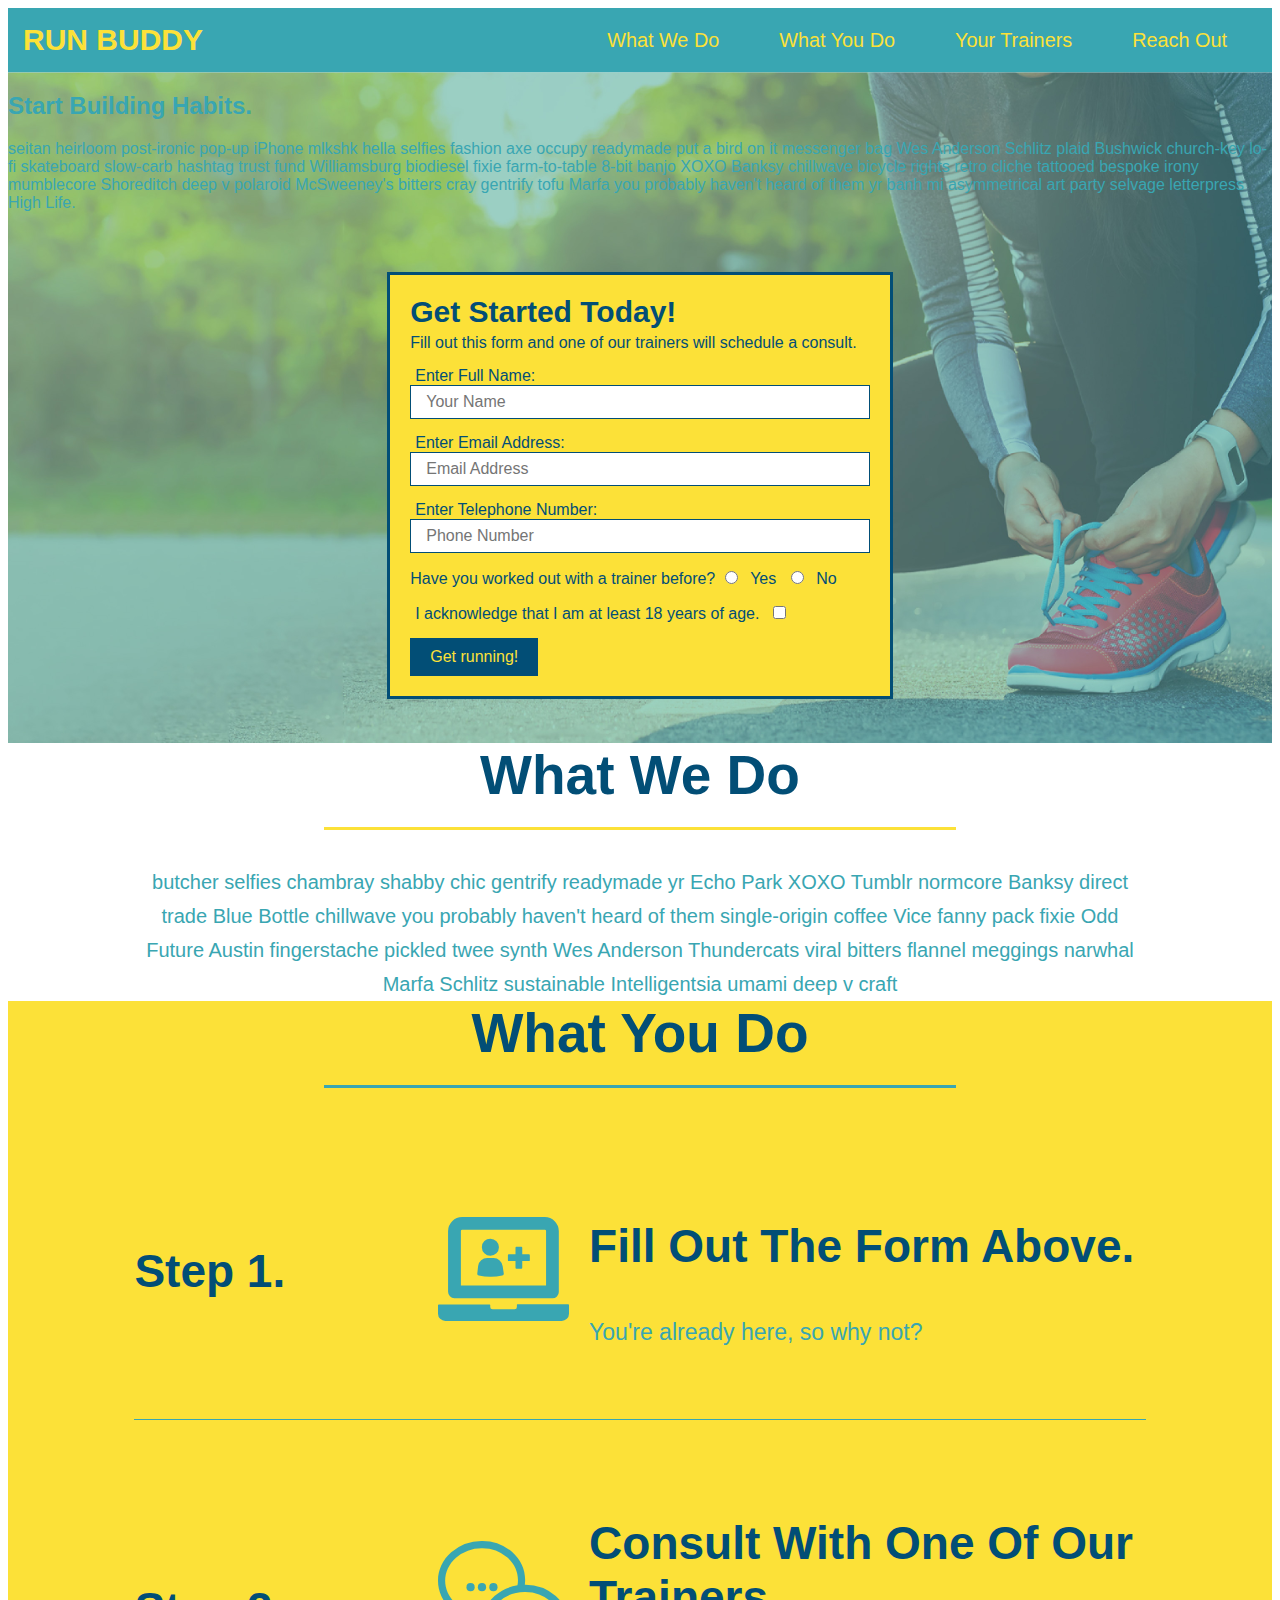
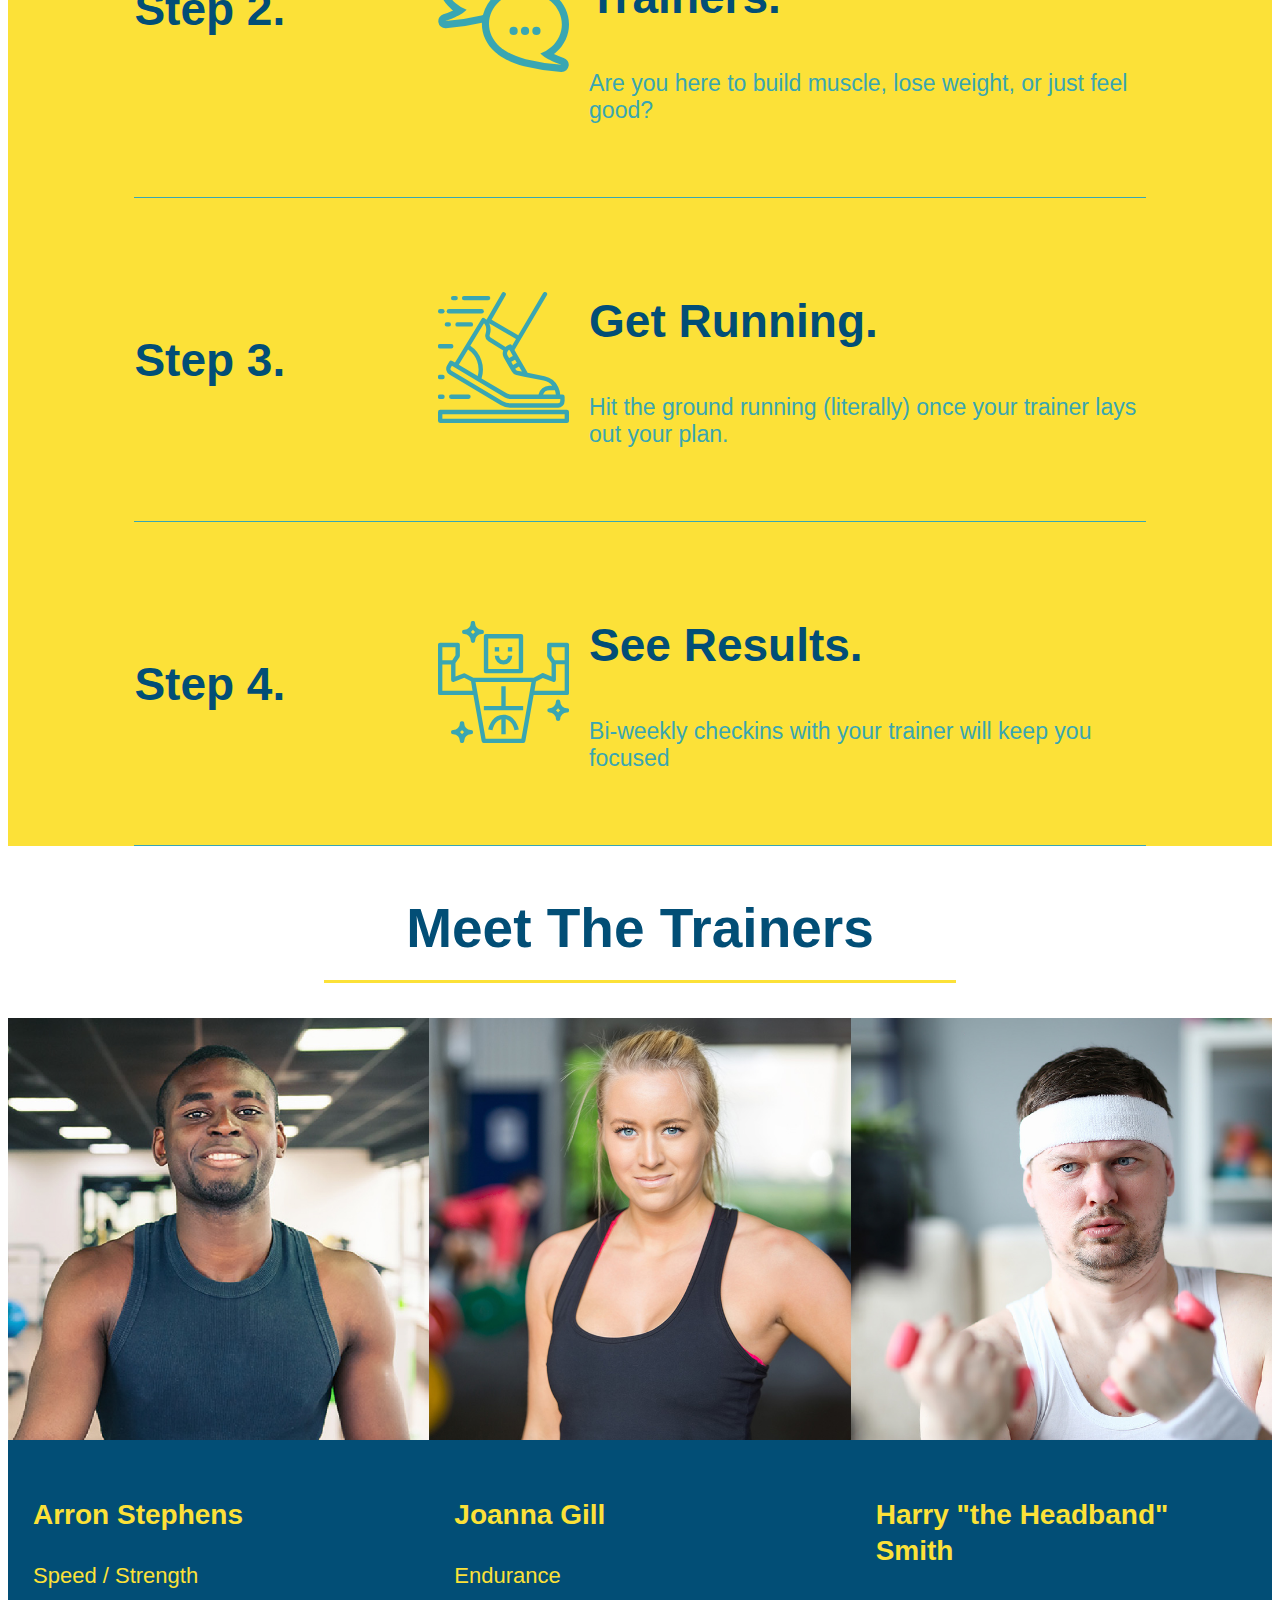
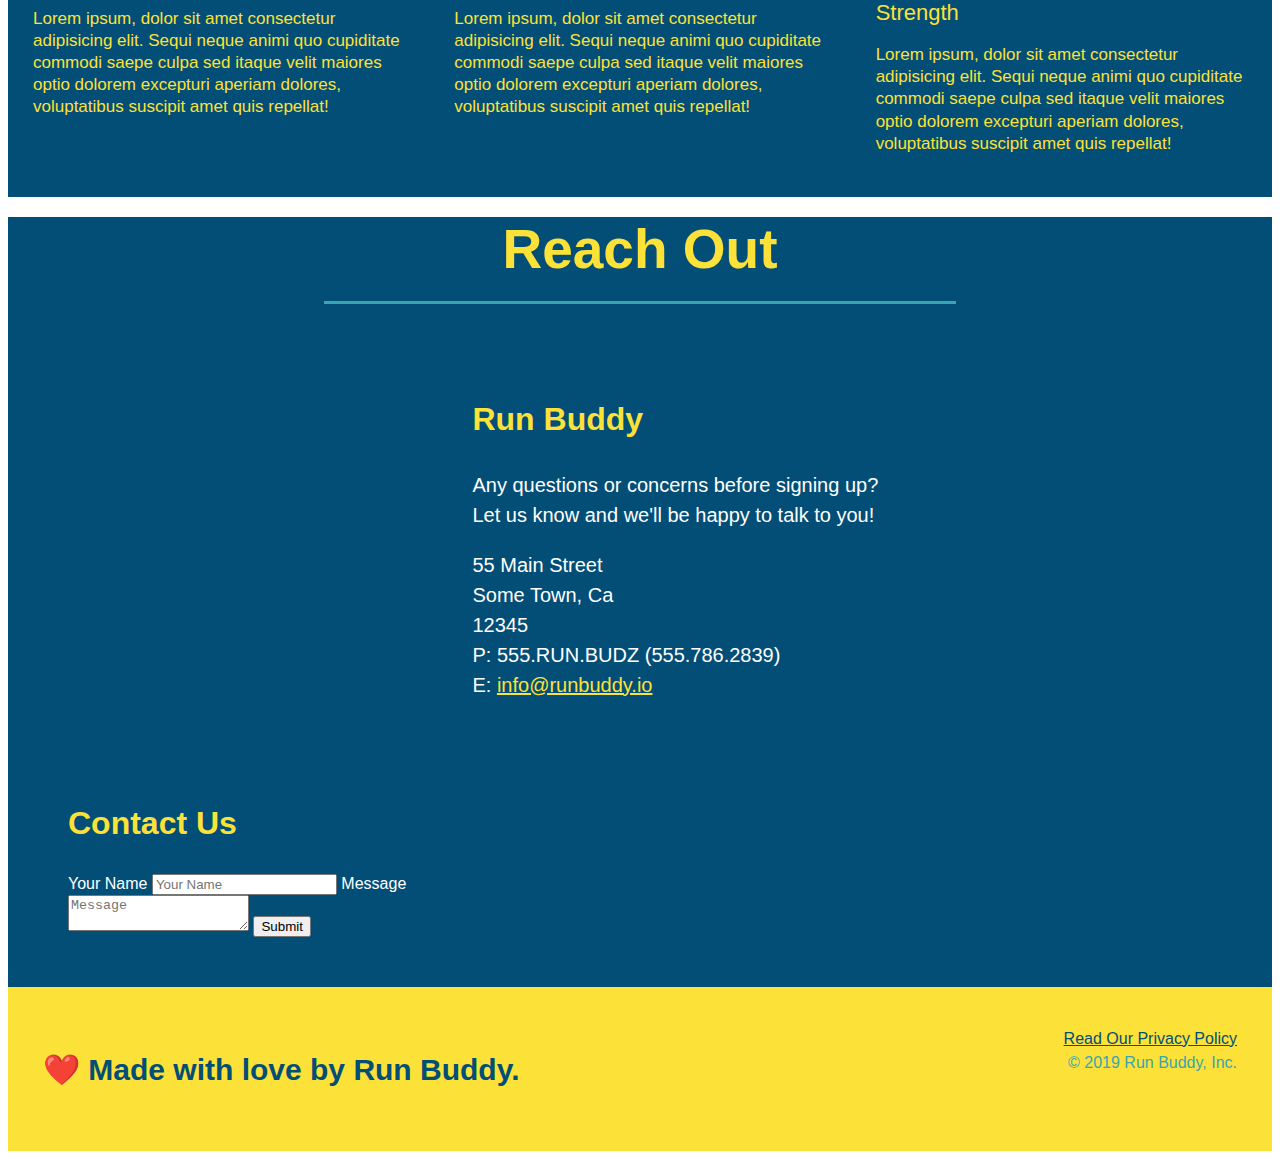
==== commit 9478bb60: "add flexbox to trainers" ====
--- a/index.html
+++ b/index.html
@@ -138,44 +138,46 @@
   </section>
   
   <!-- "meet the trainers" section -->
-  <section id="your-trainers" class="trainers">
+  <section id="your-trainers">
     <div class="flex-row">
       <h2 class="section-title primary-border">
       Meet The Trainers</h2>
     </div>
-    <article class="trainer">
+    <div class="trainers">
+      <article class="trainer">
       <img src="images/trainer-1.jpg" alt="Arron Stephens in his workout clothes, ready to pump iron" />
-      <div class="trainer-bio text-left">
-        <h3>Arron Stephens</h3>
-        <h4>Speed / Strength</h4>
+      <div class="trainer-bio">
+        <h3 cass="trainer-name">Arron Stephens</h3>
+        <h4 class="trainer-role">Speed / Strength</h4>
         <p>
           Lorem ipsum, dolor sit amet consectetur adipisicing elit. Sequi neque animi quo cupiditate commodi saepe culpa sed
       itaque velit maiores optio dolorem excepturi aperiam dolores, voluptatibus suscipit amet quis repellat!
         </p>
       </div>
-    </article>
-    <article class="trainer">
-      <div class="trainer-bio text-right">
-        <h3>Joanna Gill</h3>
-        <h4>Endurance</h4>
+      </article>
+      <article class="trainer">
+        <img src="images/trainer-2.jpg" alt="Joanna Gill cooling off after a workout" />
+      <div class="trainer-bio">
+        <h3 class="trainer-name">Joanna Gill</h3>
+        <h4 class="trainer-role">Endurance</h4>
         <p>
           Lorem ipsum, dolor sit amet consectetur adipisicing elit. Sequi neque animi quo cupiditate commodi saepe culpa sed
       itaque velit maiores optio dolorem excepturi aperiam dolores, voluptatibus suscipit amet quis repellat!
         </p>
       </div>
-      <img src="images/trainer-2.jpg" alt="Joanna Gill cooling off after a workout" />
-    </article>
-    <article class="trainer">
+      </article>
+      <article class="trainer">
       <img src="images/trainer-3.jpg" alt="Harry Smith wearing a headband and lifting comically small pink weights" />
-      <div class="trainer-bio text-left">
-      <h3>Harry "the Headband" Smith</h3>
-      <h4>Strength</h4>
-      <p>
-        Lorem ipsum, dolor sit amet consectetur adipisicing elit. Sequi neque animi quo cupiditate commodi saepe culpa sed
-      itaque velit maiores optio dolorem excepturi aperiam dolores, voluptatibus suscipit amet quis repellat!
-      </p>
-      </div>
-    </article>
+      <div class="trainer-bio">
+        <h3 class="trainer-name">Harry "the Headband" Smith</h3>
+        <h4 class="trainer-role">Strength</h4>
+        <p>
+          Lorem ipsum, dolor sit amet consectetur adipisicing elit. Sequi neque animi quo cupiditate commodi saepe culpa sed
+          itaque velit maiores optio dolorem excepturi aperiam dolores, voluptatibus suscipit amet quis repellat!
+        </p>
+      </div>
+      </article>
+    </div>
   </section>
   
   <!-- "reach out" section -->
--- a/assets/css/style.css
+++ b/assets/css/style.css
@@ -182,22 +182,24 @@
     font-size: 23px;
   }
   .trainers {
+    width: 100%;
+    margin: 0 auto;
+    display: flex;
+    flex-wrap: wrap;
+    justify-content: space-around;
   }
   .trainer {
-    width: 900px;
     background: #024e76;
     color: #fce138;
-    overflow: auto;
-    margin: 0 auto 30px auto;
+    margin: 0 auto 20px auto;
+    flex: 1;
   }
   .trainer img {
-    width: 35%;
-    float:left;
+    width: 100%;
   }
   .trainer-bio {
-    padding: 35px;
-    float: left;
-    width: 65%;
+    padding: 25px;
+    line-height: 1.3;
   }
   .text-left {
     text-align: left;
@@ -206,17 +208,15 @@
     text-align: right;
   }
   .trainer-bio h3 {
-    font-size: 32px;
-    margin-bottom: 8px;
+    font-size: 28px;
   }
   .trainer-bio h4 {
     font-weight: lighter;
-    font-size: 26px;
-    margin-bottom: 25px;
+    font-size: 22px;
+    margin-bottom: 15px;
   }
   .trainer-bio p {
     font-size: 17px;
-    line-height: 1.3;
   }
   .contact {
     background-color: #024e76;
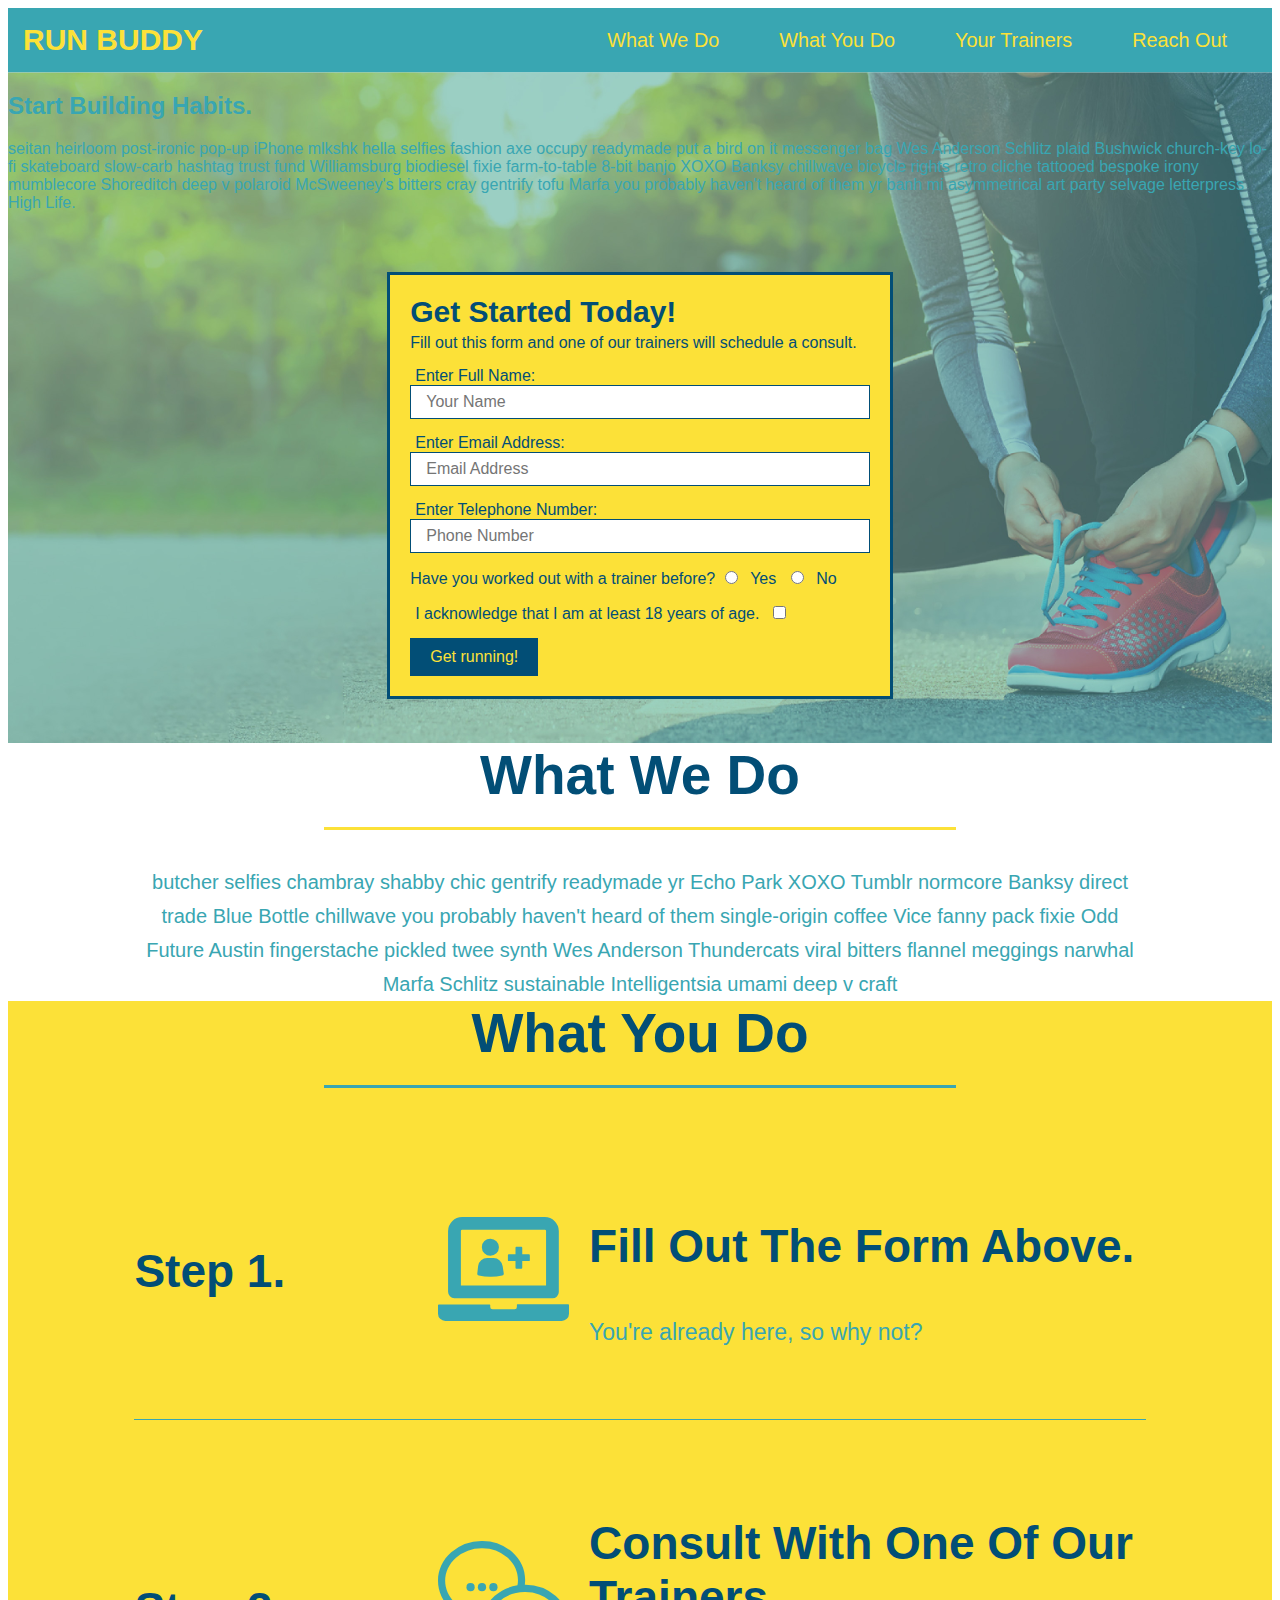
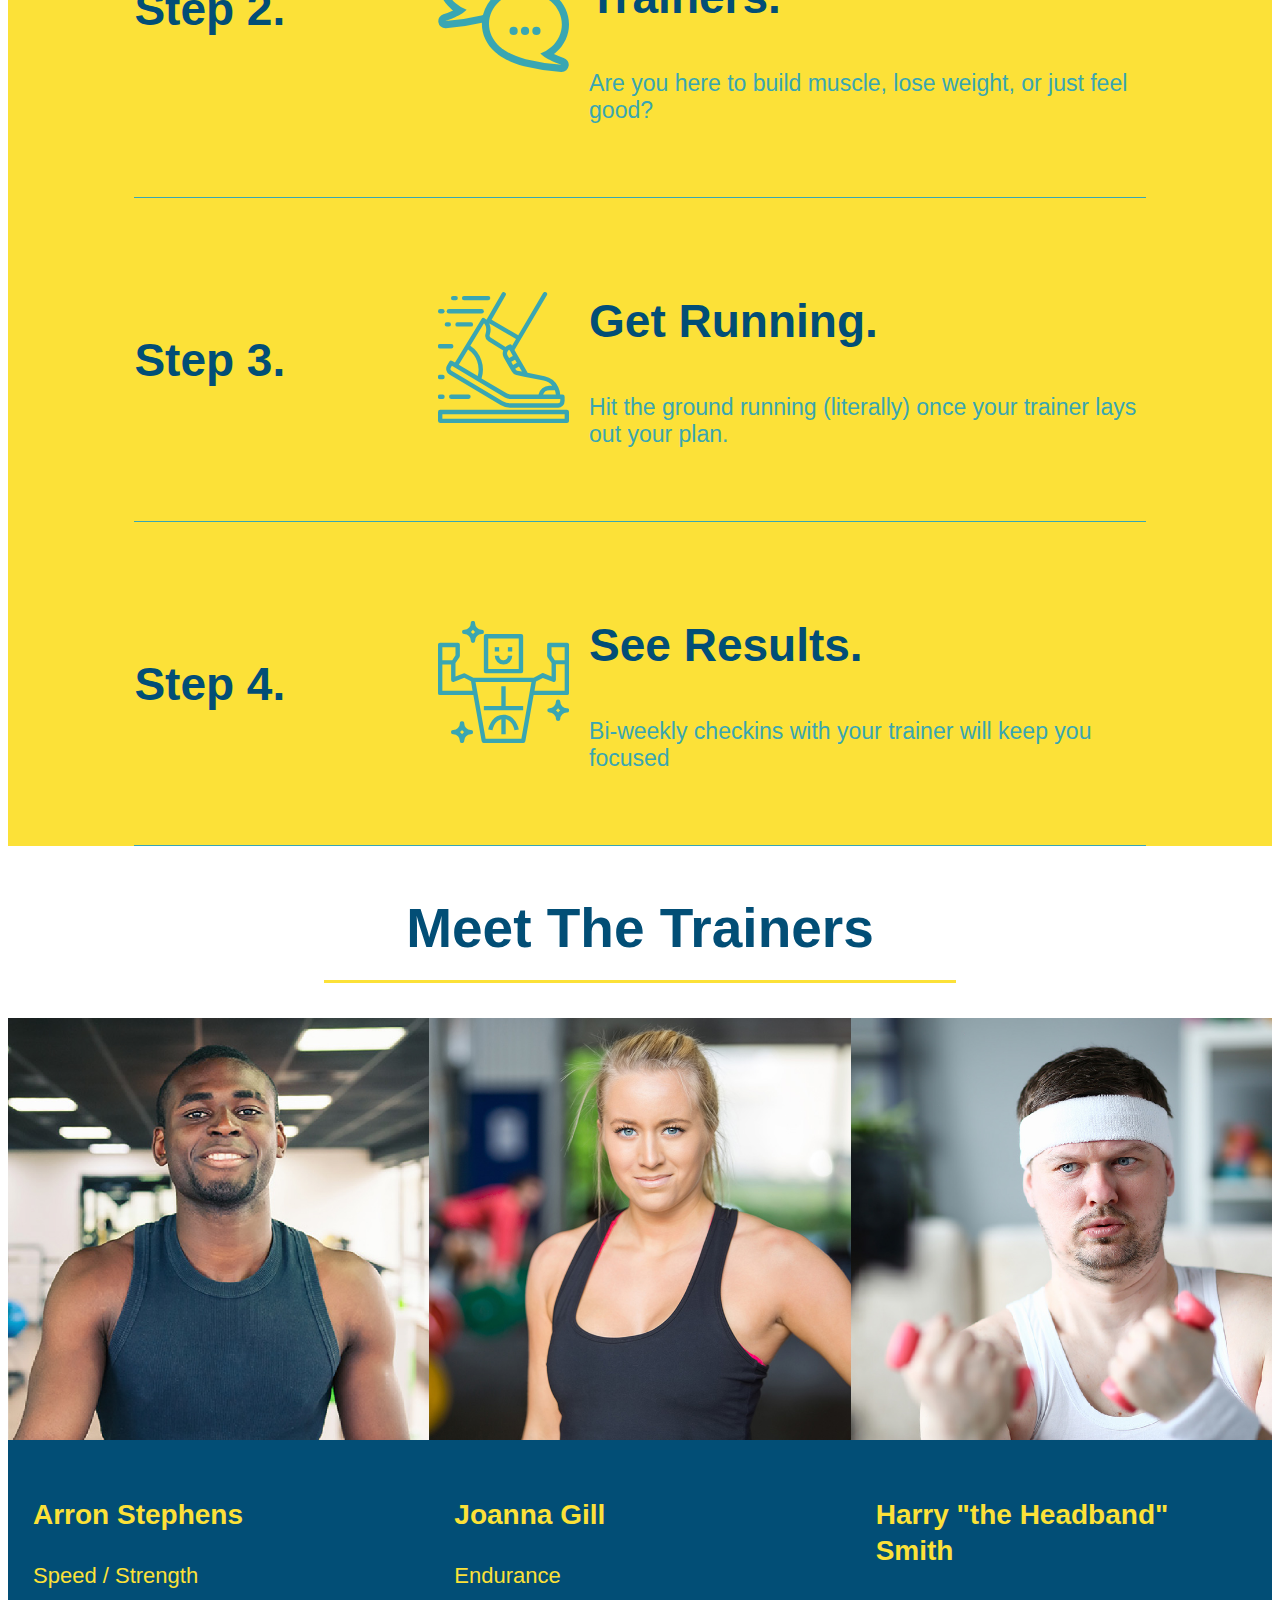
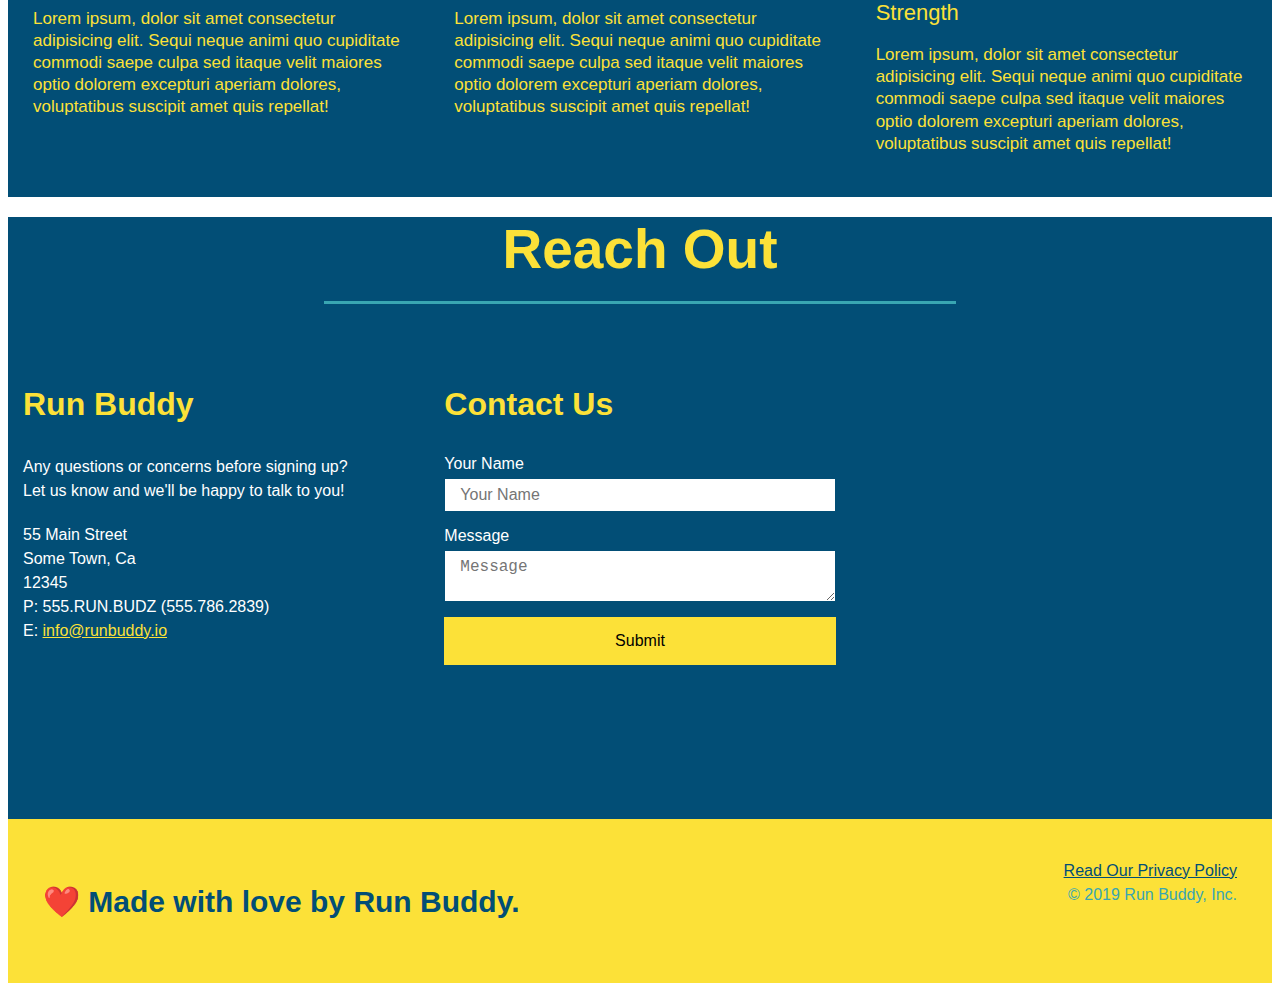
==== commit 64420bd1: "flexbox reach out section" ====
--- a/index.html
+++ b/index.html
@@ -186,7 +186,6 @@
       <h2 class="section-title secondary-border">Reach Out</h2>
     </div>
     <div class="contact-info">
-      <iframe src="https://www.google.com/maps/embed?pb=!1m18!1m12!1m3!1d3504.276424133802!2d-81.20638309999997!3d28.561461000000005!2m3!1f0!2f0!3f0!3m2!1i1024!2i768!4f13.1!3m3!1m2!1s0x88e767cd6a13a833%3A0x31d372b632e8027b!2s1300%20Alana%20Dr%2C%20Orlando%2C%20FL%2032828!5e0!3m2!1sen!2sus!4v1624407797059!5m2!1sen!2sus" width="400" height="400" style="border:0;" allowfullscreen="" loading="lazy"></iframe>
       <div>
         <h3>Run Buddy</h3>
         <p>Any questions or concerns before signing up?
@@ -212,6 +211,7 @@
           <button type="submit">Submit</button>
         </form>
       </div>
+      <iframe src="https://www.google.com/maps/embed?pb=!1m18!1m12!1m3!1d3504.276424133802!2d-81.20638309999997!3d28.561461000000005!2m3!1f0!2f0!3f0!3m2!1i1024!2i768!4f13.1!3m3!1m2!1s0x88e767cd6a13a833%3A0x31d372b632e8027b!2s1300%20Alana%20Dr%2C%20Orlando%2C%20FL%2032828!5e0!3m2!1sen!2sus!4v1624407797059!5m2!1sen!2sus" width="400" height="400" style="border:0;" allowfullscreen="" loading="lazy"></iframe>
     </div>
   </section>
   
--- a/assets/css/style.css
+++ b/assets/css/style.css
@@ -227,16 +227,19 @@
     color:#fce138;
   }
   .contact-info iframe {
-    width: 400px;
     height: 400px;
   }
   .contact-info div {
-    width: 410px;
-    display: inline-block;
-    vertical-align: top;
-    text-align: left;
-    margin: 30px 0 0 60px;
     color: white;
+  }
+  .contact-info {
+    display: flex;
+    justify-content: space-between;
+    flex-wrap: wrap;
+  }
+  .contact-info > * {
+    flex:1;
+    margin: 15px;
   }
   .contact-info h3 {
     color: #fce138;
@@ -245,8 +248,26 @@
   .contact-info p, .contact-info address {
     margin: 20px 0;
     line-height: 1.5;
-    font-size: 20px;
+    font-size: 16px;
     font-style: normal;
+  }
+  .contact-form input, .contact-form textarea {
+    border: 1px solid #024e76;
+    display: block;
+    padding: 7px 15px;
+    font-size: 16px;
+    color: #024e76;
+    width: 100%;
+    margin-bottom: 15px;
+    margin-top: 5px;
+  }
+  .contact-form button {
+    width: 100%;
+    border: none;
+    background: #fce138;
+    text-align: center;
+    padding: 15px 0;
+    font-size: 16px;
   }
   .contact-info a {
     color:#fce138
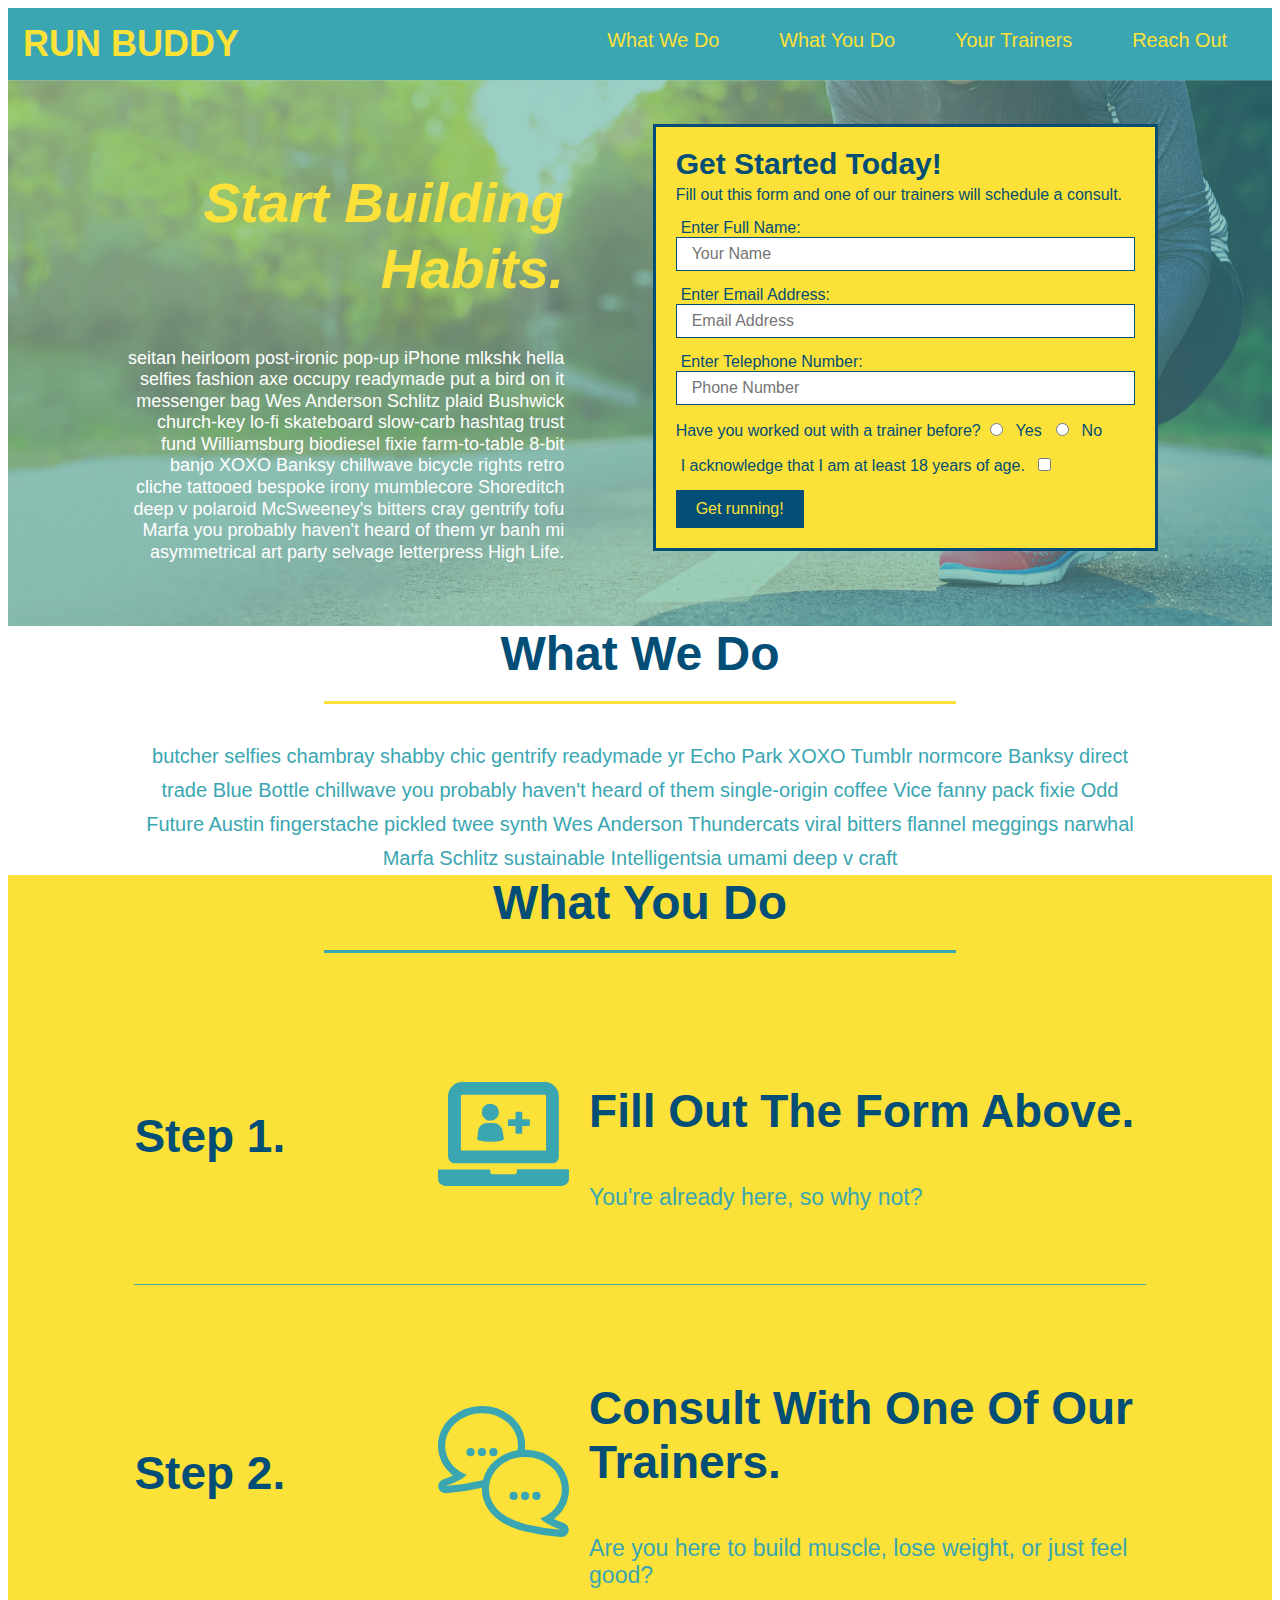
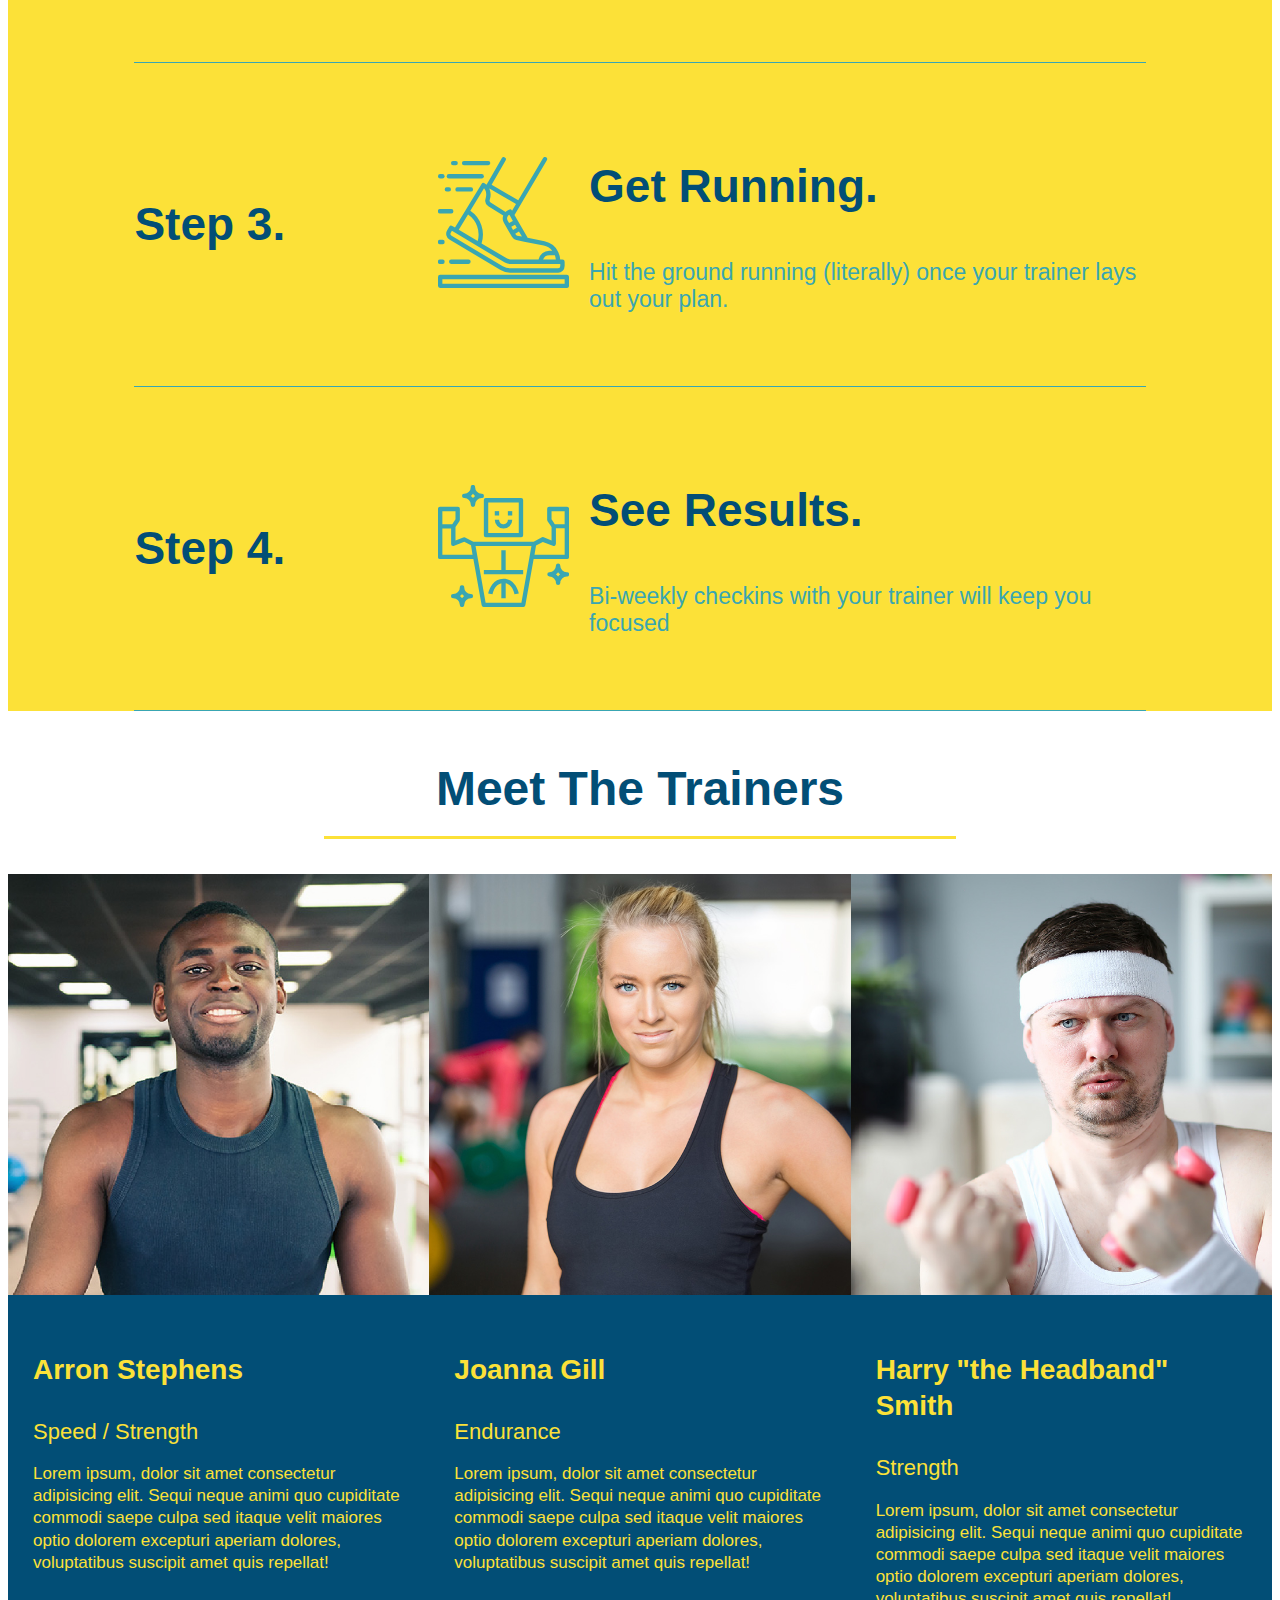
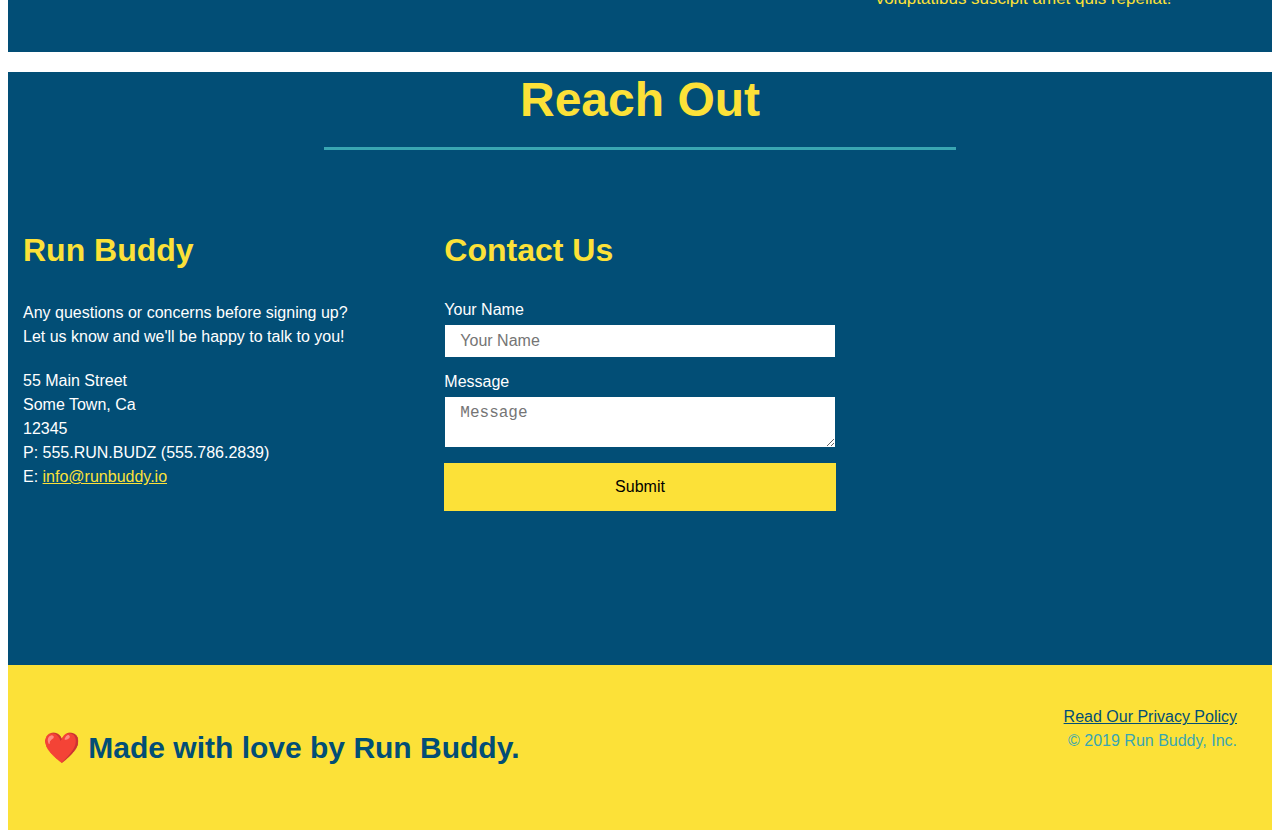
==== commit 5733a7f8: "updated media queries" ====
--- a/index.html
+++ b/index.html
@@ -6,12 +6,15 @@
     <meta name="viewport" content="width=device-width, initial-scale=1.0">
     <title>Eric's Webpage</title>
     <link rel="stylesheet" href="./assets/css/style.css" />
+    <meta name="viewport" content="width=device-width, initial-scale=1.0" />
 </head>
 <body>
     <!-- navigation -->
 
 <header>
+  <h1>
     <a href="/"RUN BUDDY>RUN BUDDY</a>
+  </h1>
     <nav><!-- Unordered list element -->
         <ul>
           <!-- List item element-->
@@ -33,7 +36,7 @@
   
   <!-- hero/jumbotron -->
   <section class="hero">
-    <div>
+    <div class="hero-cta">
       <h2>Start Building Habits.</h2>
       <p>seitan heirloom post-ironic pop-up iPhone mlkshk hella selfies fashion axe occupy readymade put a bird on it messenger bag Wes Anderson Schlitz plaid Bushwick church-key lo-fi skateboard slow-carb hashtag trust fund Williamsburg biodiesel fixie farm-to-table 8-bit banjo XOXO Banksy chillwave bicycle rights retro cliche tattooed bespoke irony mumblecore Shoreditch deep v polaroid McSweeney's bitters cray gentrify tofu Marfa you probably haven't heard of them yr banh mi asymmetrical art party selvage letterpress High Life.</p>
     </div>
--- a/assets/css/style.css
+++ b/assets/css/style.css
@@ -39,7 +39,7 @@
     list-style: none;
   }
   header nav ul li a {
-    margin: 0 30px;
+    padding: 10px 30px;
     font-weight: lighter;
     font-size: 1.55vw;
   }
@@ -70,6 +70,7 @@
     display: flex;
     justify-content: center;
     flex-wrap: wrap;
+    align-items: flex-start;
   }
   .hero-cta {
     width: 35%;
@@ -77,7 +78,7 @@
     margin: 3.5%;
     color: #fff;
     font-size: 18px;
-    line-height: 1.3;
+    line-height: 1.2;
   }
   .hero-cta h2 {
     font-style: italic;
@@ -139,7 +140,7 @@
   }
   
   .section-title {
-    font-size: 55px;
+    font-size: 48px;
     color: #024e76;
     border-bottom: 3px solid;
     padding-bottom: 20px;
@@ -289,4 +290,9 @@
     flex-wrap: wrap;
     align-items: center;
     justify-content: space-between;
-  }+  }
+  /* MEDIA QUERY FOR SMALLER DESKTOP SCREENS AND SMALLER */
+  @media screen and (max-width: 980px) {
+
+  }
+}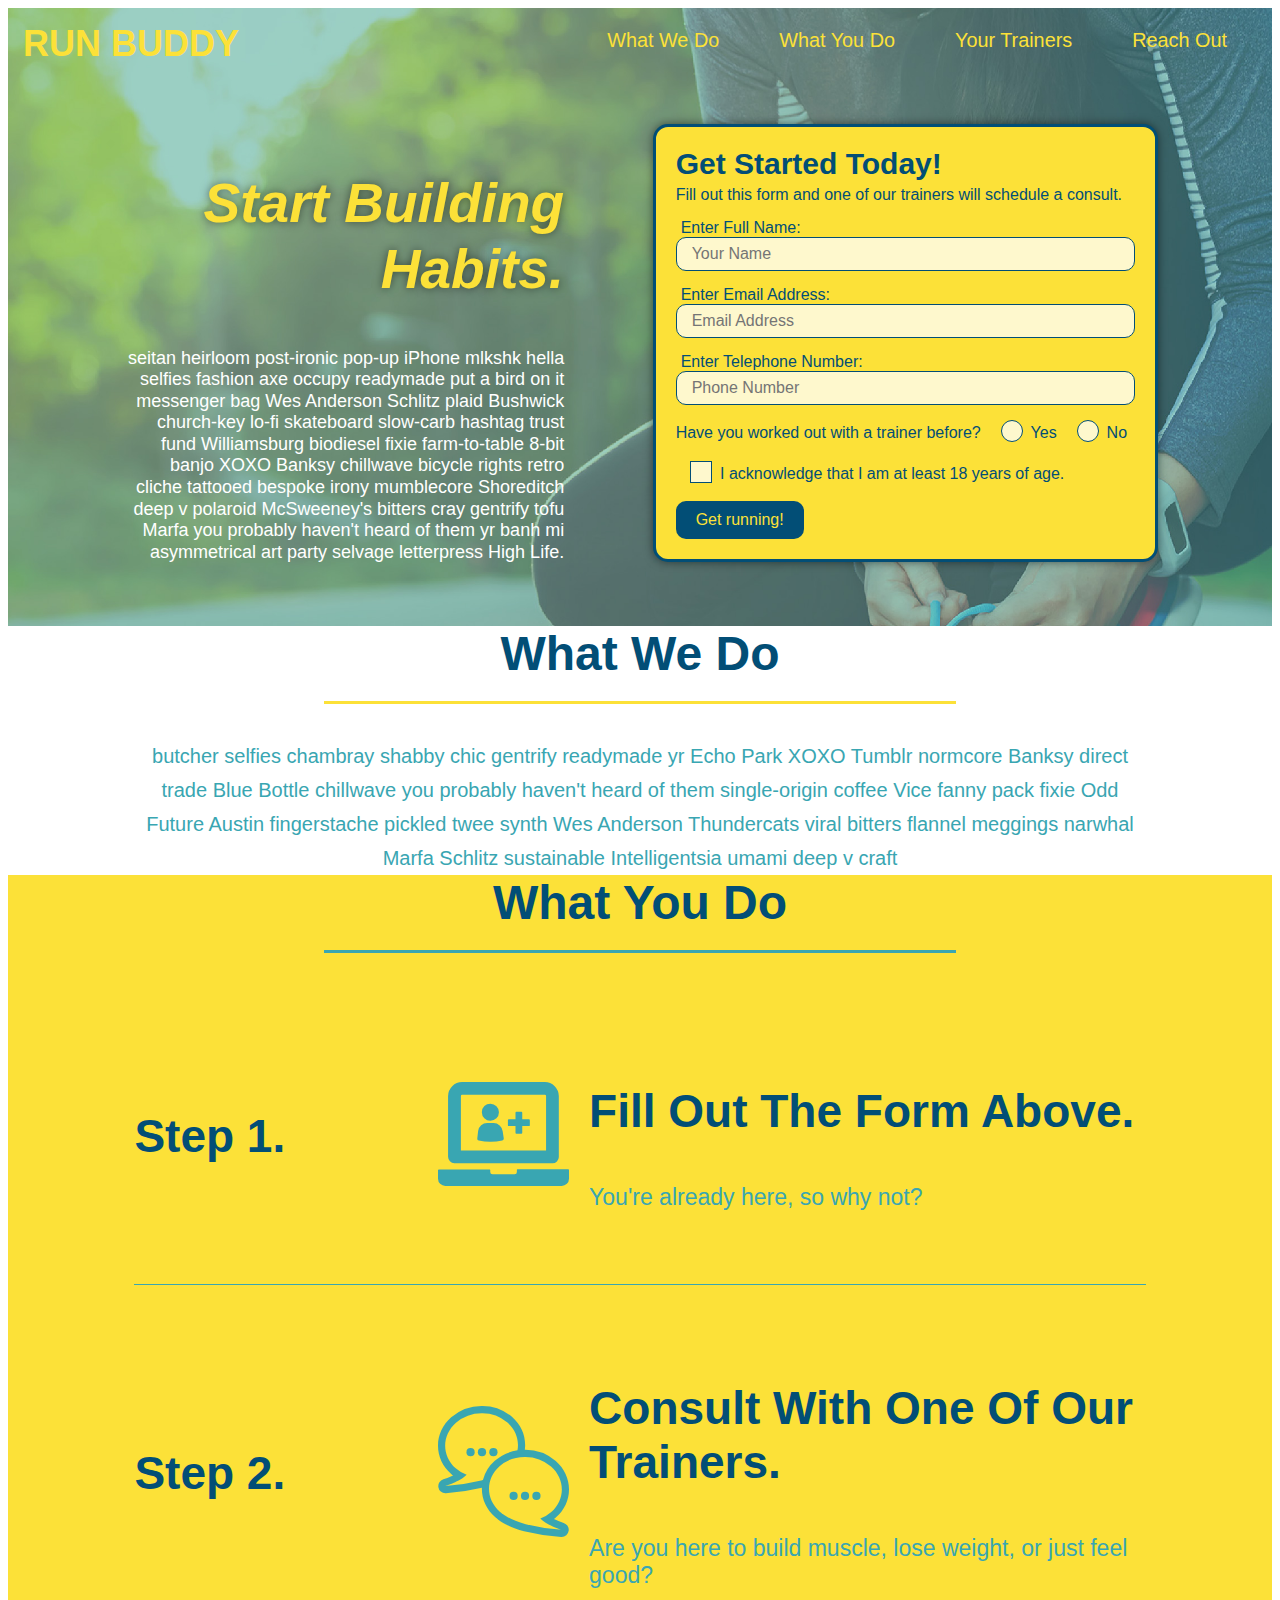
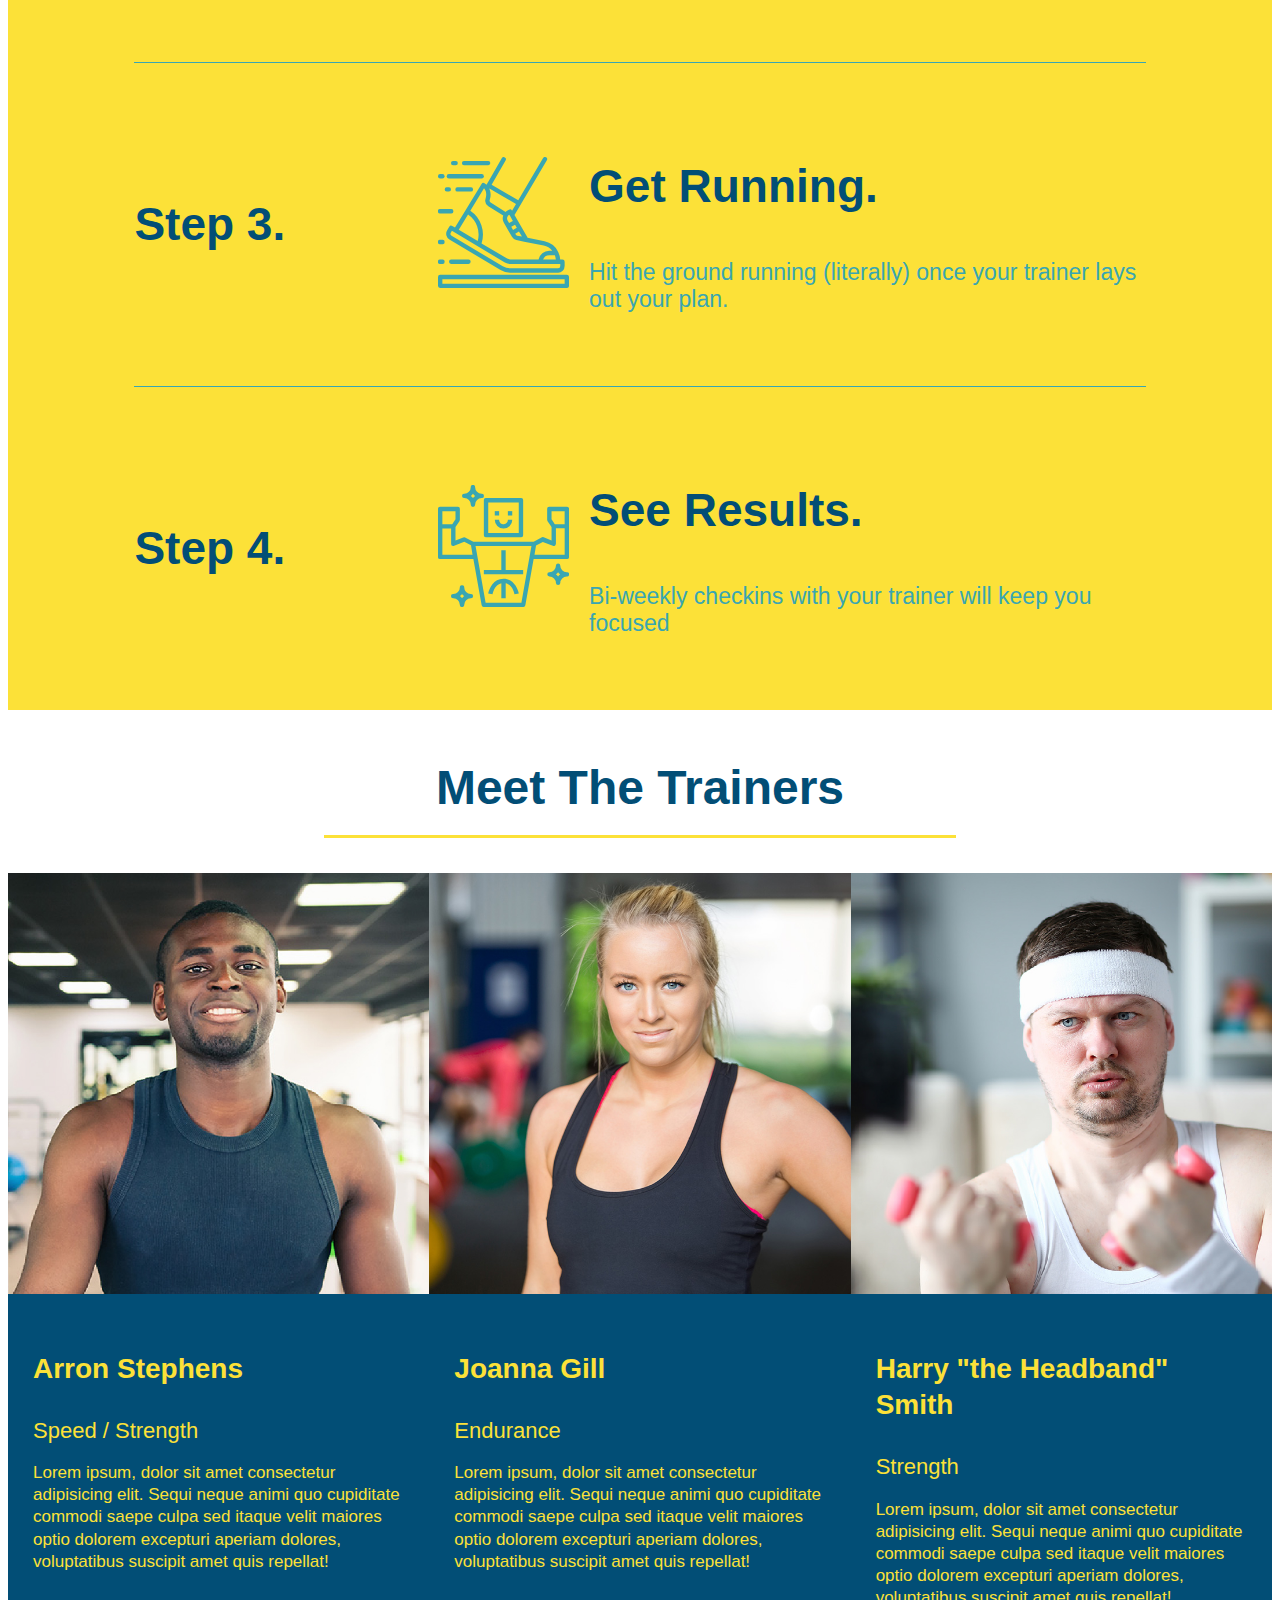
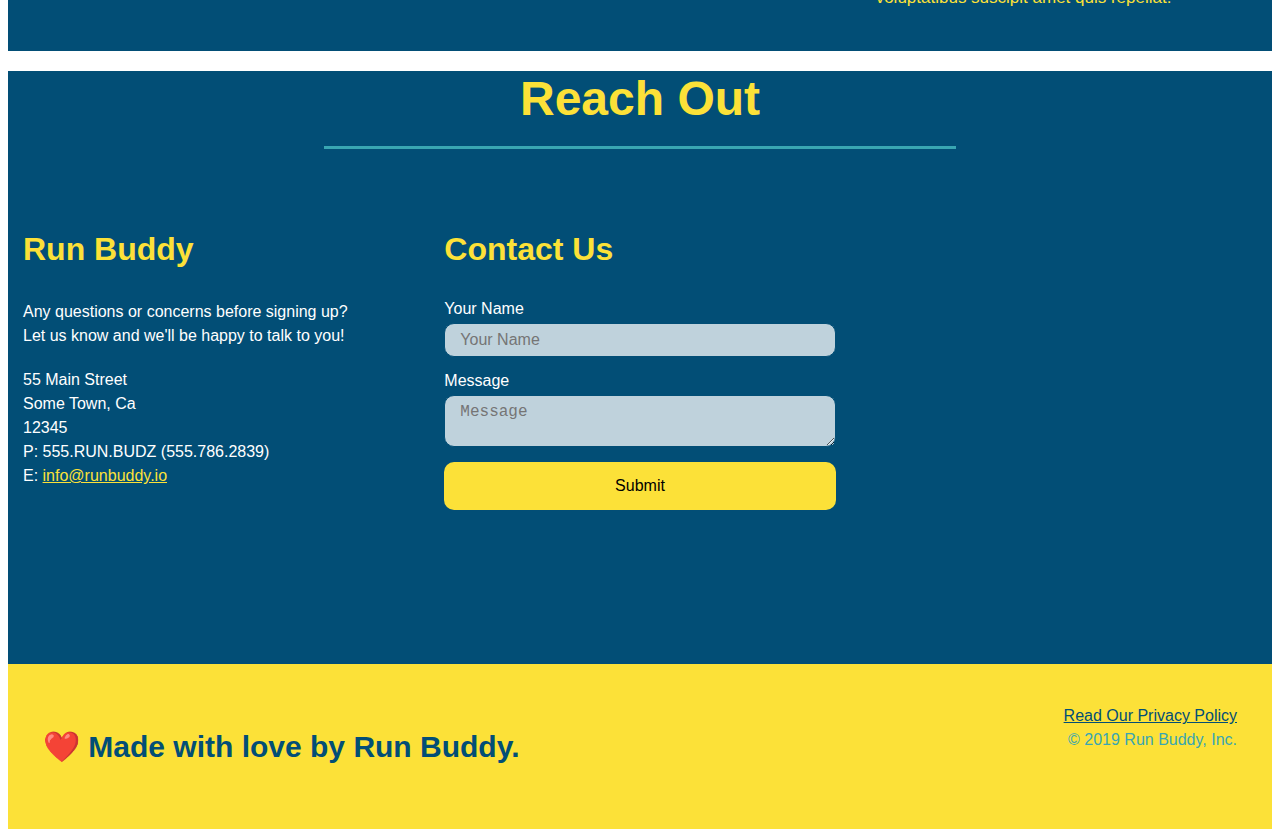
==== commit 4a44c12e: "final css touches" ====
--- a/index.html
+++ b/index.html
@@ -55,16 +55,20 @@
         <input type="tel" placeholder="Phone Number" name="phone" id="phone" class="form-input"/>
         <p>
           Have you worked out with a trainer before?
-          <input type="radio" name="trainer-confirm" id="trainer-yes" />
-          <label for="trainer-yes">Yes</label>
-          <input type="radio" name="trainer-confirm" id="trainer-no" />
-          <label for="trainer-no">No</label>
-        </p>
-        <p>
-          <label for="checkbox">
-            I acknowledge that I am at least 18 years of age.
-          </label>
-          <input type="checkbox" name="age-confirm" id="checkbox" />
+          <span class="radio-wrapper">
+            <input type="radio" name="trainer-confirm" id="trainer-yes" />
+            <label for="trainer-yes">Yes</label>
+          </span>
+          <span class="radio-wrapper">
+            <input type="radio" name="trainer-confirm" id="trainer-no" />
+            <label for="trainer-no">No</label>
+          </span>
+        </p>
+        <p>
+          <span class="checkbox-wrapper">
+            <input type="checkbox" name="age-confirm" id="checkbox" />
+            <label for="checkbox">I acknowledge that I am at least 18 years of age.</label>
+          </span>
         </p>
         <button type="submit">
           Get running!
--- a/assets/css/style.css
+++ b/assets/css/style.css
@@ -3,30 +3,44 @@
   padding 0;
   box-sizing: border-box; 
 }
+:root {
+  --primary-color: #fce138;
+  --secondary-color: #024e76;
+  --tertiary-color: #39a6b2;
+}
 body {
     /* more on this crazy alphanumerical value in a minute! */
-    color: #39a6b2;
+    color: var(--tertiary-color);
     font-family: Helvetica, Arial, sans-serif;
   }
   header {
-    background-color: #39a6b2;
+    background-color: var(--tertiary-color);
     font-weight: bold;
     padding: 15px;
     font-size: 30px;
     display: flex;
     justify-content: space-between;
     flex-wrap: wrap;
+    position: -webkit-sticky;
+    position: sticky;
+    top: 0;
+    background-image: url("../../images/hero-bg.jpeg");
+    background-size: cover;
+    background-position: center;
+    background-attachment: fixed;
+    background-position: 80%;
+    z-index: 9999;
   }
   header h1 {
     font-weight: bold;
     font-size: 36px;
-    color: #fce138;
+    color: var(--primary-color);
     margin: 0;
   }
   
   header a {
     text-decoration: none;
-    color: #fce138;
+    color: var(--primary-color);
   }
   header nav {
     margin: -33px 0;
@@ -47,12 +61,12 @@
     display: flex;
     justify-content: space-between;
     flex-wrap: wrap;
-    background: #fce138;
+    background: var(--primary-color);
     width: 100%;
     padding: 40px 35px;
   }
   footer h2 {
-    color: #024e76;
+    color: var(--secondary-color);
     font-size: 30px;
     margin 0;
   }
@@ -61,8 +75,9 @@
     text-align: right;
   }
   footer a{
-    color: #024e76
-  }
+    color: var(--secondary-color)
+  }
+  
   .hero {
     background-image: url("../../images/hero-bg.jpeg");
     background-size: cover;
@@ -71,6 +86,8 @@
     justify-content: center;
     flex-wrap: wrap;
     align-items: flex-start;
+    background-attachment: fixed;
+    background-position: 80%;
   }
   .hero-cta {
     width: 35%;
@@ -83,7 +100,8 @@
   .hero-cta h2 {
     font-style: italic;
     font-size: 55px;
-    color: #fce138;
+    color: var(--primary-color);
+    text-shadow: 0 0 10px rgba(0, 0, 0, 0.5);
   }
   .hero-secondary {
     margin: 20px;
@@ -92,14 +110,16 @@
     color: red;
   }
   .hero-form {
-    background-color: #fce138;
+    background-color: var(--primary-color);
+    border-radius: 15px;
     padding: 20px;
-    color: #024e76;
+    color: var(--secondary-color);
     border-style: solid;
     border-width: 3px;
-    border-color: #024e76;
+    border-color: var(--secondary-color);
     width: 40%;
     margin: 3.5%;
+    box-shadow: 0 0 10px rgba(0, 0, 0, 0.5);
   }
   .hero-form h3 {
     font-size: 30px;
@@ -109,39 +129,50 @@
     margin: 5px 0 15px 0;
   }
   .form-input {
-    border: 1px solid #024e76;
+    border: 1px solid var(--secondary-color);
     display: block;
     padding: 7px 15px;
     font-size: 16px;
-    color: #024e76;
+    color: var(--secondary-color);
     width: 100%;
     margin-bottom: 15px;
-  }
+    border-radius: 10px;
+    background-color: rgba(255,255,255, 0.75);
+  }
+  .form-input:focus {
+    background-color: rgba(255,255,255, 1);
+    outline: none;
+  }
+
   .hero-form label {
     margin: 0 5px;
   }
   .hero-form button {
-    color: #fce138;
-    background-color: #024e76;
+    color: var(--primary-color);
+    background-color: var(--secondary-color);
     border: none;
     padding: 10px 20px;
     font-size: 16px;
+    border-radius: 10px;
+  }
+  .hero-form button:hover {
+    background-color: var(--tertiary-color);  
   }
   .intro p {
     margin: 0 auto;
     line-height: 1.7;
-    color: #39a6b2;
+    color: var(--tertiary-color);
     width: 80%;
     font-size: 20px;
     text-align: center;
   }
   .steps { 
-    background: #fce138;
+    background: var(--primary-color);
   }
   
   .section-title {
     font-size: 48px;
-    color: #024e76;
+    color: var(--secondary-color);
     border-bottom: 3px solid;
     padding-bottom: 20px;
     text-align: center;
@@ -150,15 +181,19 @@
   }
   
   .primary-border {
-    border-color: #fce138;
+    border-color: var(--primary-color);
   }
   
   .secondary-border {
-    border-color: #39a6b2;
+    border-color: var(--tertiary-color);
     
   }
+  .step:not(:last-child) {
+    border-bottom: 1px solid var(--tertiary-color);
+  }
+  
   .step h3 {
-    color: #024e76;
+    color: var(--secondary-color);
     font-size: 46px;
     flex: 1 30%;
   }
@@ -179,7 +214,7 @@
     max-width: 100%;
   }
   .steps p {
-    color: #39a6b2;
+    color: var(--tertiary-color);
     font-size: 23px;
   }
   .trainers {
@@ -190,8 +225,8 @@
     justify-content: space-around;
   }
   .trainer {
-    background: #024e76;
-    color: #fce138;
+    background: var(--secondary-color);
+    color: var(--primary-color);
     margin: 0 auto 20px auto;
     flex: 1;
   }
@@ -220,12 +255,12 @@
     font-size: 17px;
   }
   .contact {
-    background-color: #024e76;
+    background-color: var(--secondary-color);
     padding-bottom: 50px;
     
   }
   .contact h2 {
-    color:#fce138;
+    color:var(--primary-color);
   }
   .contact-info iframe {
     height: 400px;
@@ -243,7 +278,7 @@
     margin: 15px;
   }
   .contact-info h3 {
-    color: #fce138;
+    color: var(--primary-color);
     font-size: 32px;
   }
   .contact-info p, .contact-info address {
@@ -253,25 +288,36 @@
     font-style: normal;
   }
   .contact-form input, .contact-form textarea {
-    border: 1px solid #024e76;
+    border: 1px solid var(--secondary-color);
     display: block;
     padding: 7px 15px;
     font-size: 16px;
-    color: #024e76;
+    color: var(--secondary-color);
     width: 100%;
     margin-bottom: 15px;
     margin-top: 5px;
+    border-radius: 10px;
+    background-color: rgba(255,255,255, 0.75);
+  }
+  .contact-form input:focus, .contact-form textarea:focus {
+    background-color: rgba(255,255,255, 1);
+    outline: none;
   }
   .contact-form button {
     width: 100%;
     border: none;
-    background: #fce138;
+    background: var(--primary-color);
     text-align: center;
     padding: 15px 0;
     font-size: 16px;
+    border-radius: 10px;
+  }
+  .contact-form button:hover {
+    color: var(--primary-color);
+    background: var(--tertiary-color);
   }
   .contact-info a {
-    color:#fce138
+    color:var(--primary-color)
   }
   .flex-row {
     display: flex;
@@ -279,20 +325,186 @@
   .step-text h4 {
     font-size: 26px;
     line-height: 1.5;
-    color: #024e76;
+    color: var(--secondary-color);
   }
   .step {
     margin: 50px auto;
     padding-bottom: 50px;
     width: 80%;
-    border-bottom: 1px solid #39a6b2;
     display: flex;
     flex-wrap: wrap;
     align-items: center;
     justify-content: space-between;
   }
+  .checkbox-wrapper input, .radio-wrapper input {
+    opacity: 0;
+  }
+  .checkbox-wrapper label, .radio-wrapper label {
+    position: relative;
+    left: 10px;
+    margin: 10px;
+    line-height: 1.6;
+  }
+  .checkbox-wrapper label::before, .radio-wrapper label::before {
+    content: "";
+    height: 20px;
+    width: 20px;
+    background: rgba(255, 255, 255, 0.75);  
+    border: 1px solid var(--secondary-color);  
+    position: absolute;
+    top: -4px;
+    left: -30px;
+  }
+  .radio-wrapper label::before {
+    border-radius: 50%;
+  }
+  .radio-wrapper label::after {
+    content: "";
+    width: 20px;
+    height: 20px;
+    border-radius: 50%;
+    background: var(--secondary-color);
+    position: absolute;
+    left: -29px;
+    top: -3px;
+    background-image: radial-gradient(circle, var(--tertiary-color),var(--secondary-color));
+  }
+  
+  .checkbox-wrapper label::after {
+    content: "";
+    height: 6px;
+    width: 14px;
+    border-left: 2px solid var(--secondary-color);
+    border-bottom: 2px solid var(--secondary-color)
+    position: absolute;
+    left: -26px;
+    top: 1px;
+    transform: rotate(-58deg);
+  }
+  .checkbox-wrapper input:checked, .radio-wrapper input:checked {
+    opacity: 1;
+  }
+  .checkbox-wrapper input + label::after, 
+.radio-wrapper input + label::after {
+  content: none;
+}
+
+.checkbox-wrapper input:checked + label::after, 
+.radio-wrapper input:checked + label::after {
+  content: "";
+}
   /* MEDIA QUERY FOR SMALLER DESKTOP SCREENS AND SMALLER */
   @media screen and (max-width: 980px) {
+    header {
+      padding-bottom: 0;
+      justify-content: center;
+      position: relative;
+    }
+  
+    header h1 {
+      width: 100%;
+      text-align: center;
+      text-shadow: 0 0 10px rgba(0, 0, 0, 0.5);
+    }
+  
+    header nav ul {
+      margin-top: 20px;
+      width: 100%;
+      justify-content: center;
+    }
+  
+    header nav ul li a {
+      font-size: 20px;
+      text-shadow: 0 0 10px rgba(0, 0, 0, 0.5);
+    }
+    header nav ul li a:hover {
+      background: var(--primary-color);
+      color: var(--secondary-color);
+      border-radius: 15px;
+      text-shadow: none;
+    }
+  
+    footer h2, footer div {
+      text-align: center;
+      width: 100%;
+    }
+    .hero-cta, .hero-form {
+      width: 100%;
+    }
+    
+    .hero-cta {
+      text-align: center;
+    }
+    .section-title {
+      width: 80%;
+    }
+    
+    .trainer {
+      flex: 0 70%;
+    }
+    
+    .contact-info iframe{
+      flex: 1 100%;
+    }
+    .some-class {
+      text-shadow: 5px 10px 15px black;
+      box-shadow: 5px 10px 15px rgba(0, 0, 0, 0.25);
+    }    
+  @media screen and (max-width: 768px) {
 
-  }
-}+    section {
+      padding: 30px 15px;
+    }
+  
+    .step h3 {
+      flex: 1 100%;
+      text-align: center;
+    }
+  
+    .step-info {
+      flex: 2 100%;
+      text-align: center;
+      justify-content: center;
+    }
+  
+    .step-img {
+      flex: 0 32%;
+      margin-right: 0;
+      margin-top: 15px;
+      margin-bottom: 15px;
+    }
+  
+    .step-text {
+      flex: 100%;  
+    }
+  
+  }
+  @media screen and (max-width: 575px) {
+
+    .hero-form button {
+      width: 100%;
+    }
+  
+    .section-title {
+      width: 95%;
+    }
+  
+    .intro p {
+      width: 100%;
+    }
+  
+    .trainer {
+      flex: 0 100%;
+    }
+  
+    .contact-info {
+      text-align: center;
+    }
+  
+    .contact-info > * {
+      flex: 0 100%;
+    }
+    .contact-form {
+      order: 3;
+    }
+  }
